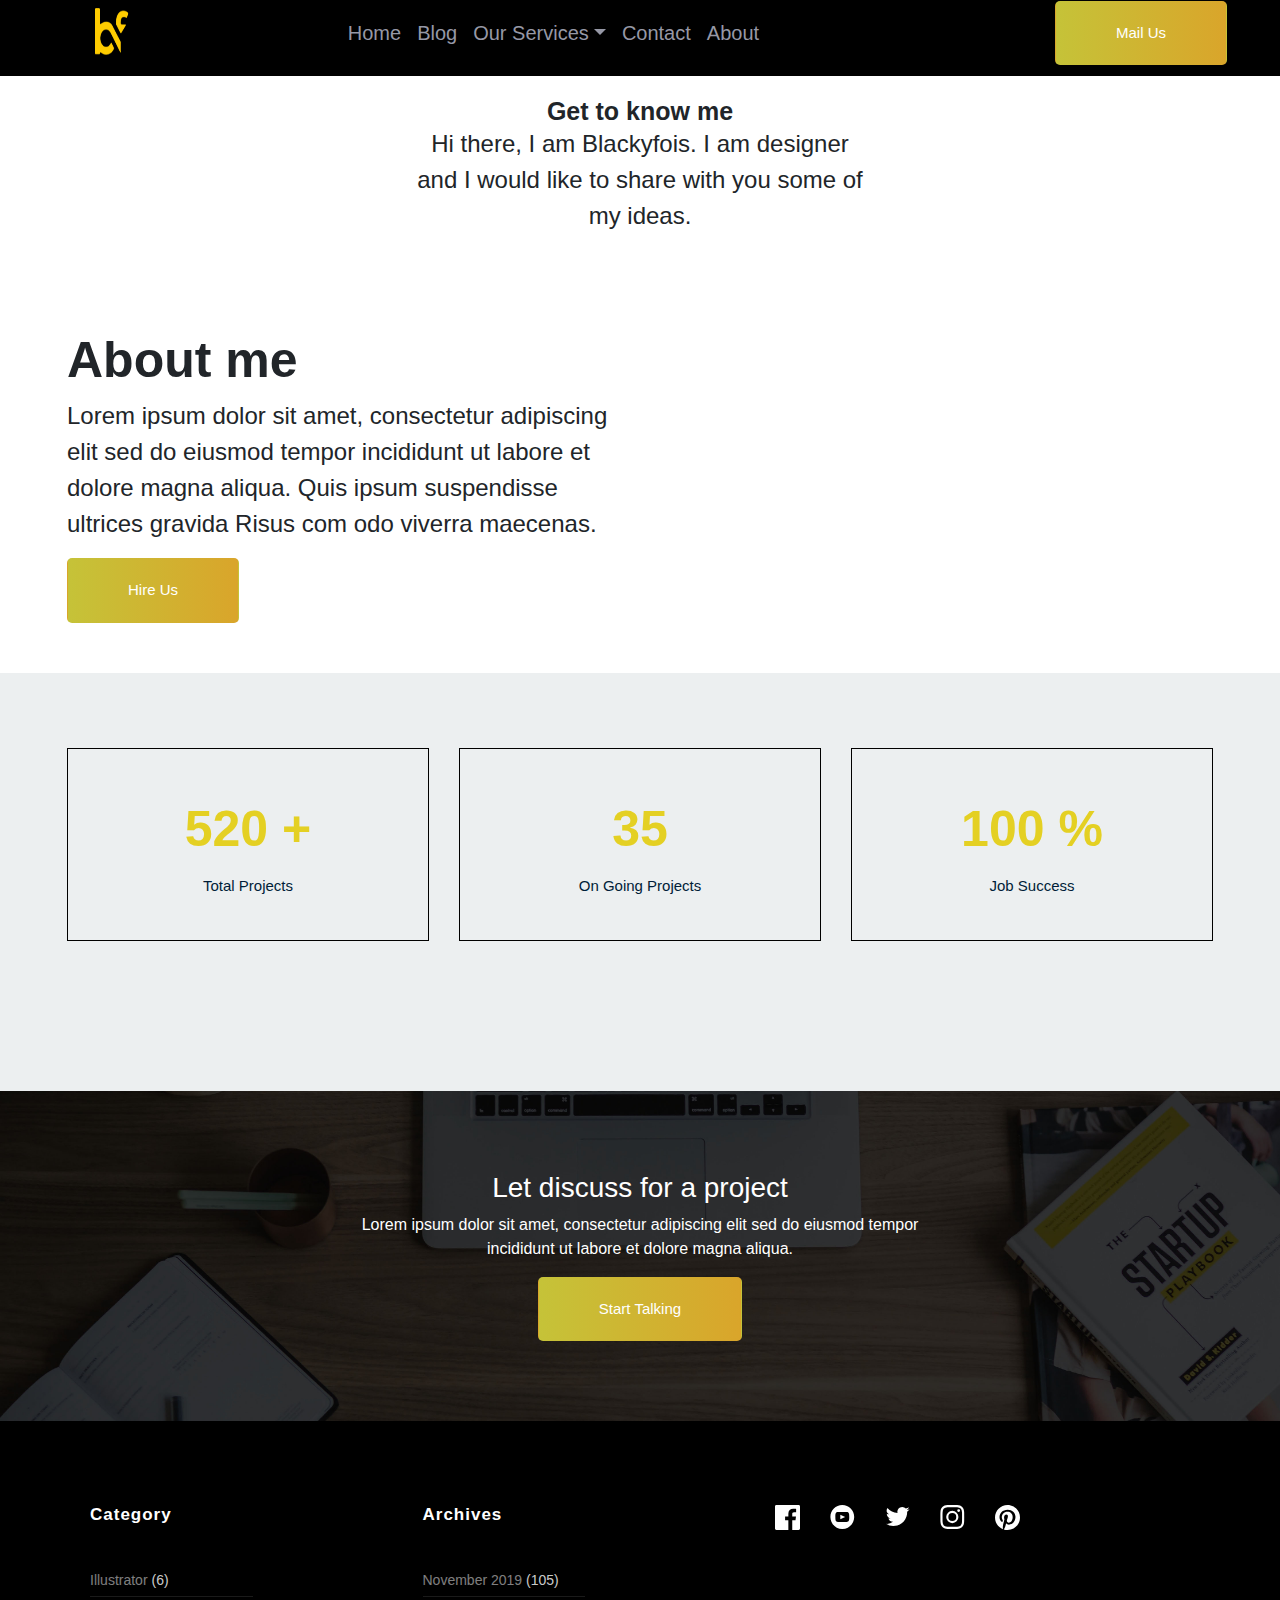
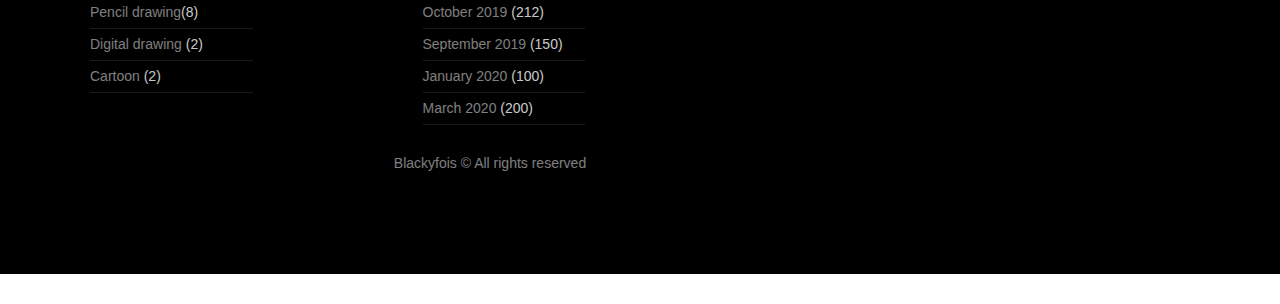
==== about.html @ 4b441aca "logos anf" ====
<!DOCTYPE html>
<html lang="en">
<head>
    <meta charset="UTF-8">
    <meta name="viewport" content="width=device-width, initial-scale=1.0">
    <meta http-equiv="X-UA-Compatible" content="ie=edge">
    
    <!-- Bootstrap CSS -->
    <link rel="stylesheet" type="text/css" href="css/bootstrap.min.css">
    <link rel="stylesheet" type="text/css" href="css/bootstrap.css">
    <link rel="stylesheet" type="text/css" href="fonts/webfont/fonts.css">
    <link rel="stylesheet" type="text/css" href="fonts/icons/fe/fe.css">
    <link rel="stylesheet" type="text/css" href="css/style.css">
    <link rel="stylesheet" type="text/css" href="css/custom.css">
    <link rel="stylesheet" type="text/css" href="css/animate.css">
    <link rel="stylesheet" type="text/css" href="css/font-awesome.min.css">
    <link rel="stylesheet" type="text/css" href="css/owl.carousel.min.css">
    <link rel="stylesheet" type="text/css" href="css/owl.theme.default.min.css">  

    <title></title>


  </head>
  <body class="">
                <header class="container-fluid header--1 bg-black">
                        <div class="row">
                       <div class="col-12 lg-12 sm-12">
                       <div class="container navbar-head">
                             <!-- <nav class="navbar navbar-expand-md navclass mrgb1 navbar-dark"> -->
                                    <nav class="navbar navbar-expand-md  navbar-dark">
                                            <a href="#" class="navbar-brand">
                                                <img src="images/blacky.png" class="logoB" height="28" alt="CoolBrand">
                                            </a> 
                                            <button type="button" class="navbar-toggler  third-button  animated-icon3" data-toggle="collapse" data-target="#navbarCollapse">
                                                    <div class="animated-icon3 "><span></span><span></span><span></span></div>
                                                </button>
                                            <div class="collapse   navbar-collapse" id="navbarCollapse">
                                                    <ul class="navbar-nav  mx-auto nav nav-list ">
                                                            <li class="nav-item active">
                                                              <a class="nav-link font-publicsansregular" href="Home.html">Home <span class="sr-only">(current)</span></a>
                                                            </li>
                                                            <li class="nav-item">
                                                              <a class="nav-link font-publicsansregular" href="blog.html">Blog</a>
                                                            </li>
                                                            <li class="nav-item">
                                                                    <a class="nav-link dropdown-toggle" data-toggle="dropdown">Our Services</a>
                                                                        <div class="dropdown-menu nav-dropdown bg-dark">
                                                                            <a class="dropdown-item on-white" href="logos.html">Logos</a>
                                                                            <a class="dropdown-item on-white" href="flyer.html">Flyer</a>
                                                                            <a class="dropdown-item on-white" href="branding.html">Branding</a>
                                                                            <a class="dropdown-item on-white" href="print.html">Print</a>
                                                                            <a class="dropdown-item on-white" href="business.html">Business Cards</a>
                                                                            <a class="dropdown-item on-white" href="certificates.html">Educational</a>
                                                                            <a class="dropdown-item on-white" href="fashion.html">Fashion</a>
                                                                        </div>
                                                                </li>
                                                            <li class="nav-item">
                                                                    <a class="nav-link font-publicsansregular" href="contact.html">Contact</a>
                                                            </li>
                                                            <li class="nav-item">
                                                                    <a class="nav-link font-publicsansregular" href="about.html">About</a>
                                                            </li>
                                                        </ul>
                                                        <div class="navbar-nav ui--a justify-content-end">
                                                                <a href="#" class="t-btn ui--a font-publicsansregular">Mail Us</a>
                                                        </div>
                                            </div>
                                        </nav>
                           <!--/.Navbar-->
              
              
              </div>
              
              
          
                  


            </div>                      
        </div>
</header>


  <!-- blacky_area  -->
  <div class=" about-blacky">
        <div class="container">
            <div class="row">
                <div class="col-xl-12">
                    <div class="about-blacky_text text-center">
                        <h3>Get to know me</h3>
                    </div>
                </div>
            </div>
        </div>
    </div> 
 

     <div class="about_area">
        <div class="container">
            <div class="row">
                <div class="col-xl-12">
                    <div class="area_wrap">
                        <div class="area_text text-center">
                            <p>Hi there, I am Blackyfois. I am designer  <br> and I would like to share with you some of <br> 
                                my ideas.</p>
                        </div>
                    </div>
                </div>
            </div>
        </div>
    </div> 


    <!-- about_me  -->
    <div class="about_me">
        
        <div class="container">
            <div class="row ">
                <div class="col-xl-6 col-md-6">
                    <div class="about_e_details ii">
                        <h3>About me</h3>
                        <p>Lorem ipsum dolor sit amet, consectetur adipiscing elit sed do eiusmod tempor incididunt ut labore et dolore magna aliqua. Quis ipsum suspendisse ultrices gravida Risus com odo viverra maecenas.</p>
                        <div class="download_cv">
                            <a class="t-btn" href="#">Hire us</a>
                        </div>
                    </div>
                </div>
                <div class="col-xl-6 col-md-6">
                    <div class="about_img">
                        <div class="my_Pic">
                                <img src="images/Quik/1.png" alt="">
                        </div>
                    </div>
                </div>
            </div>
        </div>
    </div>
    <!--/ about_me  -->
        <!--counder section-->
        <section class="counter_section">
                <div class="counter_area">
                        <div class="container">
                            <div class="row">
                                <div class="col-xl-4 col-md-4">
                                    <div class="single_counter text-center">
                                        <h3>
                                            <span class="counter" >520 </span><span>+</span>
                                        </h3>
                                        <p>Total Projects</p>
                                    </div>
                                </div>
                                <div class="col-xl-4 col-md-4">
                                    <div class="single_counter text-center">
                                        <h3>
                                            <span class="counter">35 </span>
                                        </h3>
                                        <p>On Going Projects</p>
                                    </div>
                                </div>
                                <div class="col-xl-4 col-md-4">
                                    <div class="single_counter text-center">
                                        <h3>
                                            <span class="counter" >100 </span> <span>%</span>
                                        </h3>
                                        <p>Job Success</p>
                                    </div>
                                </div>
                            </div>
                        </div>
                    </div>
                  
        </section>
    
  <!-- About Us Section Begin -->
  
  <!-- About Us Section Begin -->
  <!-- <section class="about-us-section mrgt spad">
        <div class="container">
            <div class="row">
                <div class="col-lg-6">
                    <div class="as-pic">
                        <img src="images/Quik/1.png"  class="image "alt="" width="100%;">
                    </div>
                </div>
                <div class="col-lg-6">
                    <div class="as-text ap-text ">
                        <div class="section-title">
                            <span class="font-poppinsregular">About us</span>
                        </div>
                        <p class="f-para">Lorem ipsum dolor sit amet, consectetur adipisicing elit, sed do eiusmod
                            tempor incididunt ut labore et dolore magna aliqua. </p>
                        <p class="s-para">Lorem ipsum dolor sit amet, consectetur adipisicing elit, sed do
                            eiusmod.Tempor incididunt ut labore et dolore magna aliqua. Lorem ipsum dolor sit amet,
                            consectetur adipisicing elit, sed do eiusmod tempor incididunt ut labore et dolore magna
                            aliqua. </p>
                    </div>
                </div>
            </div>
        </div> -->
    </section>
    <!-- About Us Section End -->
  
  
    <!-- About Us Section End -->
  
  

 <!-- Footer  -->
        <section class="projects">
            <div class="discuss_projects" style="background-image: url('images/bg-letd.jpg');">
                    <div class="container-fluid pdt5 pdb5 ">
                        <div class="row">
                            <div class="col-xl-12">
                                            <div class="project_text text-center">
                                                <h3 class="on-white">Let discuss for a project</h3>
                                                <p  class="on-white">Lorem ipsum dolor sit amet, consectetur adipiscing elit sed do eiusmod tempor <br> incididunt ut labore et dolore magna aliqua.</p>
                                                <a class="t-btn ui--a" href="#">Start Talking</a>
                                            </div>
                            </div>
                        </div>
                    </div>
            </div>
                <div class= " bg-yellow">
                    <div class="container-fluid">
                        <div class="row">
                            <div class=" col-lg-12 mx-auto">
                       
                            </div>
                        </div>
                    </div>
                </div>
</section>
                       <!--footer--> 
            <footer class="blacky-footer blacky-bg-dark blacky-section">
              <div class="container px-md-5">
                <div class="row mb-1">
                  <div class="col-md">
                    <div class="blacky-footer-widget mb-4 ml-md-4">
                      <h2 class="blacky-heading-2">Category</h2>
                      <ul class="list-unstyled categories">
                        <li><a href="#">Illustrator <span>(6)</span></a></li>
                        <li><a href="#">Pencil drawing<span>(8)</span></a></li>
                        <li><a href="#">Digital drawing <span>(2)</span></a></li>
                        <li><a href="#">Cartoon <span>(2)</span></a></li>
                      </ul>
                    </div>
                  </div>
                  <div class="col-md">
                     <div class="blacky-footer-widget mb-4">
                      <h2 class="blacky-heading-2">Archives</h2>
                      <ul class="list-unstyled categories">
                          <li><a href="#">November 2019 <span>(105)</span></a></li>
                          <li><a href="#">October 2019 <span>(212)</span></a></li>
                        <li><a href="#">September 2019 <span>(150)</span></a></li>
                        <li><a href="#">January 2020 <span>(100)</span></a></li>
                        <li><a href="#">March 2020 <span>(200)</span></a></li>
                      </ul>
                    </div>
                  </div>
                  <div class="col-md">

                    <div class="blacky-footer-widget ui---a d-flex mb-4">
                            <li class="ui--a"><a href="#" class="ui--a"><img src="images/social/icon-facebook.svg" alt=""></a></li>
                            <li><a href="#"><img src="images/social/icon-youtube.svg" alt=""></a></li>
                            <li><a href="#"><img src="images/social/icon-twitter.svg" alt=""></a></li>
                            <li><a href="#"><img src="images/social/icon-instagram.svg" alt=""></a></li>
                            <li><a href="#"><img src="images/social/icon-pinterest.svg" alt=""></a></li>
                    </div>
                  </div>
                </div>
                <div class="row">
                  <div class="col-md-12">
                        <p class="font-publicsanlight  text-center mx-auto">Blackyfois &copy; All rights reserved</p>
                  </div>
                </div>
              </div>
            </footer>
            </div>
        </div>
      


    <!-- Optional JavaScript -->
    <!-- jQuery first, then Popper.js, then Bootstrap JS -->
    <script src="https://code.jquery.com/jquery-3.4.1.slim.min.js" integrity="sha384-J6qa4849blE2+poT4WnyKhv5vZF5SrPo0iEjwBvKU7imGFAV0wwj1yYfoRSJoZ+n" crossorigin="anonymous"></script>
    <script src="https://cdn.jsdelivr.net/npm/popper.js@1.16.0/dist/umd/popper.min.js" integrity="sha384-Q6E9RHvbIyZFJoft+2mJbHaEWldlvI9IOYy5n3zV9zzTtmI3UksdQRVvoxMfooAo" crossorigin="anonymous"></script>
    <script src="https://stackpath.bootstrapcdn.com/bootstrap/4.4.1/js/bootstrap.min.js" integrity="sha384-wfSDF2E50Y2D1uUdj0O3uMBJnjuUD4Ih7YwaYd1iqfktj0Uod8GCExl3Og8ifwB6" crossorigin="anonymous"></script>
  

    <script type="text/javascript" lang="javascript" src="js/jquery.js"></script>
    <script type="text/javascript" lang="javascript" src="js/jquery-3.2.1.min.js"></script>
    <script type="text/javascript" lang="javascript" src="js/owl.carousel.min.js"></script>
    <script type="text/javascript" lang="javascript" src="js/popper.min.js"></script>
    <script type="text/javascript" lang="javascript" src="js/jquery.validate.min.js"></script>

   <script>
       




   </script>
    

    <script>
        

        $(document).ready(function () {
        
        $('.first-button').on('click', function () {
        
          $('.animated-icon1').toggleClass('open');
        });
        $('.second-button').on('click', function () {
        
          $('.animated-icon2').toggleClass('open');
        });
        $('.third-button').on('click', function () {
        
          $('.animated-icon3').toggleClass('open');
        });
        
        });
        </script>
        <script>
            // review-active
$('.testmonial_active ').owlCarousel({
  loop:true,
  margin:0,
items:1,
autoplay:true,
navText:['<i class="ti-angle-left"></i>','<i class="ti-angle-right"></i>'],
  nav:true,
dots:false,
autoplayHoverPause: true,
autoplaySpeed: 800,
  responsive:{
      0:{
          items:1,
          dots:false,
          nav:false,
      },
      767:{
          items:1,
          dots:false,
          nav:false,
      },
      992:{
          items:1,
          nav:false
      },
      1200:{
          items:1,
          nav:false
      },
      1500:{
          items:1
      }
  }
});

// review-active
$('.financial_active').owlCarousel({
  loop:true,
  margin:0,
items:1,
autoplay:true,
navText:['<i class="ti-angle-left"></i>','<i class="ti-angle-right"></i>'],
  nav:true,
dots:false,
autoplayHoverPause: true,
autoplaySpeed: 800,

  responsive:{
      0:{
          items:1,
          nav:false
      },
      767:{
          items:1,
          nav:false
      },
      992:{
          items:1
      },
      1200:{
          items:1
      },
      1500:{
          items:1
      }
  }
});

// review-active
$('.testmonial_active2').owlCarousel({
  loop:true,
  margin:0,
items:1,
autoplay:false,
navText:['<i class="ti-angle-left"></i>','<i class="ti-angle-right"></i>'],
  nav:false,
dots:true,
autoplayHoverPause: true,
autoplaySpeed: 800,
// dotsData: true,
center: true,
  responsive:{
      0:{
          items:1,
          nav:false
      },
      767:{
          items:1,
          nav:false
      },
      992:{
          items:1
      },
      1200:{
          items:1
      },
      1500:{
          items:1
      }
  }
});
        </script>
  </body>
</html>
---- fonts/webfont/fonts.css ----
/*! Generated by Font Squirrel (https://www.fontsquirrel.com) on January 21, 2020 */



@font-face {
    font-family: 'poppinssemibold_italic';
    src: url('poppins-semibolditalic-webfont.woff2') format('woff2'),
         url('poppins-semibolditalic-webfont.woff') format('woff');
    font-weight: normal;
    font-style: normal;

}




@font-face {
    font-family: 'poppinslight';
    src: url('poppins-light-webfont.woff2') format('woff2'),
         url('poppins-light-webfont.woff') format('woff');
    font-weight: normal;
    font-style: normal;

}




@font-face {
    font-family: 'poppinslight_italic';
    src: url('poppins-lightitalic-webfont.woff2') format('woff2'),
         url('poppins-lightitalic-webfont.woff') format('woff');
    font-weight: normal;
    font-style: normal;

}




@font-face {
    font-family: 'poppinsmedium';
    src: url('poppins-medium-webfont.woff2') format('woff2'),
         url('poppins-medium-webfont.woff') format('woff');
    font-weight: normal;
    font-style: normal;

}




@font-face {
    font-family: 'poppinsmedium_italic';
    src: url('poppins-mediumitalic-webfont.woff2') format('woff2'),
         url('poppins-mediumitalic-webfont.woff') format('woff');
    font-weight: normal;
    font-style: normal;

}




@font-face {
    font-family: 'poppinsregular';
    src: url('poppins-regular-webfont.woff2') format('woff2'),
         url('poppins-regular-webfont.woff') format('woff');
    font-weight: normal;
    font-style: normal;

}




@font-face {
    font-family: 'poppinssemibold';
    src: url('poppins-semibold-webfont.woff2') format('woff2'),
         url('poppins-semibold-webfont.woff') format('woff');
    font-weight: normal;
    font-style: normal;

}

.font-poppinsitalic{
    font-family: 'poppinsitalic' !important;
}
.font-poppinslight-italic{

    font-family: 'poppinslight' !important;
}

.font-poppinsmedium{
    font-family: 'poppinsmedium' !important;
}

.font-poppinsmedium-italic{

    font-family: 'poppinsmedium_italic' !important
}
.font-poppinsregular{
    font-family:'poppinsregular' !important
}
.font-poppinssemibold{
    font-family: 'poppinssemibold' !important
}
---- css/style.css ----
.body{
    padding: 0;
    margin: 0;
    font-size: 16px;

}

.ui-full-bg{
    width: 100%!important;
     min-height: 100% !important;
     background-size: cover !important;
     background-repeat: no-repeat;
     background-position: 50% 50%;


     /**Add animation preset **/
     -webkit-transition: all 0.5s ease;
     -webkit-transition: all 0.5s ease;
     transition: all 0.5s ease;
}
 
/** fonts **/
.fs--1{
    font-size: 1px !important;
}
.fs--2{
    font-size: 2px !important;
}
.fs-3{
    font-size: 3px !important;
}
.fs--4{
    font-size: 4px !important;
}
.fs--5{
    font-size: 5px !important;
}
.fs--6{
    font-size: 6px !important;
}
.fs--7{
    font-size: 7px !important;
}
.fs--8{
    font-size: 8px !important;
}
.fs--9{
    font-size: 9px !important;
}
.fs--10{
    font-size: 10px !important;
}

.fs--11{
    font-size: 11px !important;
}
.fs--12{
    font-size: 12px !important;
}
.fs--13{
    font-size: 13px !important;
}
.fs--14{
    font-size: 14px !important;
}
.fs--15{
    font-size: 15px !important;
}
.fs--16{
    font-size: 16px !important;
}
.fs--17{
    font-size: 17px !important;
}
.fs--18{
    font-size: 18px !important;
}
.fs--19{
    font-size: 19px !important;
}
.fs--20{
    font-size: 20px !important;
}
.fs--21{
    font-size: 21px !important;
}
.fs--22{
    font-size: 22px !important;
}
.fs--23{
    font-size: 23px !important;
}
.fs--24{
    font-size: 24px !important;
}
.fs--25{
    font-size: 25px !important;
}
.fs--26{
    font-size: 26px !important;
}
.fs--27{
    font-size: 27px !important;
}
.fs--28{
    font-size: 28px !important;
}
.fs--29{
    font-size: 29px !important;
}
.fs--30{
    font-size: 30px !important;
}
.fs--31{
    font-size: 31px !important;
}
.fs--32{
    font-size: 32px !important;
}
.fs--33{
    font-size: 33px !important;
}
.fs--34{
    font-size: 34px !important;
}
.fs--35{
    font-size: 35px !important;
}
.fs--36{
    font-size: 36px !important;
}
.fs--37{
    font-size: 37px !important;
}
.fs--38{
    font-size: 38px !important;
}
.fs--39{
    font-size: 39px !important;
}
.fs--40{
    font-size: 40px !important;
}
.fs--41{
    font-size: 41px !important;
}
.fs--42{
    font-size: 42px !important;
}
.fs--43{
    font-size: 43px !important;
}
.fs--44{
    font-size: 44px !important;
}
.fs--45{
    font-size: 45px !important;
}
.fs--46{
    font-size: 46px !important;
}
.fs--47{
    font-size: 47px !important;
}
.fs--48{
    font-size: 48px !important;
}
.fs--49{
    font-size: 49px !important;
}
.fs--50{
    font-size: 50px !important;
}
.fs--51{
    font-size: 51px !important;
}
.fs--52{
    font-size: 52px !important;
}
.fs--53{
    font-size: 53px !important;
}
.fs--54{
    font-size: 54px !important;
}

.fs--55{
    font-size: 55px !important;
}
.fs--56{
    font-size: 56px !important;
}
.fs--57{
    font-size: 57px !important;
}
.fs--58{
    font-size: 58px !important;
}
.fs--59{
    font-size: 59px !important;
}
.fs--60{
    font-size: 60px !important;
}
.fs--61{
    font-size: 61px !important;
}
.fs--62{
    font-size: 62px !important;
}
.fs--63{
    font-size: 63px !important;
}
.fs--64{
    font-size: 64px !important;
}
.fs--65{
    font-size: 65px !important;
}
.fs--66{
    font-size: 66px !important;
}
.fs--67{
    font-size: 67px !important;
}
.fs--68{
    font-size: 68px !important;
}
.fs--69{
    font-size:69px !important;
}
.fs--70{
    font-size: 70px !important;
}
.fs--71{
    font-size: 71px !important;
}
/** margin**/
.mrgt0{
    margin-top: 0em !important;
}
.mrgt1{
    margin-top: 1em !important;
}
.mrgt2{
    margin-top: 2em !important;
}
.mrgt3{
    margin-top: 3em !important;
}
.mrgt4{
    margin-top: 4em !important;
}
.mrgt5{
    margin-top: 5em !important;
}
.mrgt6{
    margin-top: 6em !important;
}
.mrgt7{
    margin-top: 7em !important;
}
.mrgt8{
    margin-top: 8em !important;
}
.mrgt9{
    margin-top: 9em !important;
}
.mrgt10{
    margin-top: 10em !important;
}


.mrgb0{
    margin-bottom: 0em !important;
}
.mrgb1{
    margin-bottom: 1em !important;
}
.mrgb2{
    margin-bottom: 2em !important;
}
.mrgb3{
    margin-bottom: 3em !important;
}
.mrgb4{
    margin-bottom: 4em !important;
}
.mrgb5{
    margin-bottom: 5em !important;
}
.mrgb6{
    margin-bottom: 6em !important;
}
.mrgb7{
    margin-bottom: 7em !important;
}
.mrgb8{
    margin-bottom: 8em !important;
}
.mrgb9{
    margin-bottom: 9em !important;
}
.mrgb10{
    margin-bottom: 10em !important;
}

.mrgl1{
    margin-left: 0.2em !important;
}
.mrgl2{
    margin-left: 0.5em !important;
}
.mrgl3{
    margin-left: 0.7em !important;
}
.mrgl4{
    margin-left: 1em !important;
}
.mrgl5{
    margin-left: 1.5em !important;
}
.mrgl6{
    margin-left: 2em !important;
}
.mrgl7{
    margin-left:2.5em !important ;
}
.mrgl8{
    margin-left: 3em !important;
}
.mrgl9{
    margin-left: 3.5em !important;
}
.mrgl10{
    margin-left: 4em !important;
}
.mrgl11{
    margin-left: 4.5em !important;
}
.mrgl12{
    margin-left: 5em !important;
}
.mrgl13{
    margin-left: 5.5em !important;
}
.mrgl14{
    margin-left: 6em !important;
}
.mrgl15{
    margin-left: 6.5em !important;
}
.mrgl16{
    margin-left: 7em !important;
}
.mrgl17{
    margin-left: 7.5em !important;
}
.mrgl18{
    margin-left: 8em !important;
}
.mrgl19{
    margin-left: 8.5em !important;
}
.mrgl20{
    margin-left: 9em !important
}

.mrgr1{
    margin-right: 0.2em !important;
}
.mrgr2{
    margin-right: 0.5em !important;
}
.mrgr3{
    margin-right: 0.7em !important;
}
.mrgr4{
    margin-right: 1em !important;
}
.mrgr5{
    margin-right: 1.5em !important;
}
.mrgr6{
    margin-right: 2em !important;
}
.mrgr7{
    margin-right:2.5em !important ;
}
.mrgr8{
    margin-right: 3em !important;
}
.mrgr9{
    margin-right: 3.5em !important;
}
.mrgr10{
    margin-right: 4em !important;
}
.mrgr11{
    margin-right: 4.5em !important;
}
.mrgr12{
    margin-right: 5em !important;
}
.mrgr13{
    margin-right: 5.5em !important;
}
.mrgr14{
    margin-right: 6em !important;
}
.mrgr15{
    margin-right: 6.5em !important;
}
.mrgr16{
    margin-right: 7em !important;
}
.mrgr17{
    margin-right: 7.5em !important;
}
.mrgr18{
    margin-right: 8em !important;
}
.mrgr19{
    margin-right: 8.5em !important;
}
.mrgr20{
    margin-right: 9em !important
}


/* padding */
.pdt0{
    padding-top: 0em !important;
}
.pdt1{
    padding-top: 1em!important;
}
.pdt2{
    padding-top: 2em !important;
}
.pdt3{
    padding-top: 3em!important;
}
.pdt4{
    padding-top: 4em !important;
}
.pdt5{
    padding-top: 5em !important;
}
.pdt6{
    padding-top: 6em !important;
}
.pdt7{
    padding-top: 7em !important;
}
.pdt8{
    padding-top: 8em!important;
}
.pdt9{
    padding-top: 9em!important;
}
.pdt10{
    padding-top: 10em !important;
}


.pdl0{
    padding-left: 0em !important;
}
.pdl1{
    padding-left: 1em !important;
}
.pdl2{
    padding-left: 2em !important;
}
.pdl3{
    padding-left: 3em!important;
}
.pdl4{
    padding-left: 4em !important;
}
.pdl5{
    padding-left: 5em !important;
}
.pdl6{
    padding-left: 6em !important;
}
.pdl7{
    padding-left: 7em !important;
}
.pdl8{
    padding-left: 8em !important;
}
.pdl9{
    padding-left: 9em!important;
}
.pdl10{
    padding-left: 10em !important;
}

.pdb0{
    padding-bottom: 0em !important;
}
.pdb1{
    padding-bottom: 1em !important;
}
.pdb2{
    padding-bottom: 2em !important;
}
.pdb3{
    padding-bottom: 3em!important;
}
.pdb4{
    padding-bottom: 4em !important;
}
.pdb5{
    padding-bottom: 5em !important;
}
.pdb6{
    padding-bottom: 6em !important;
}
.pdb7{
    padding-bottom: 7em !important;
}
.pdb8{
    padding-bottom: 8em !important;
}
.pdb9{
    padding-bottom: 9em!important;
}
.pdb10{
    padding-bottom: 10em !important;
}


.pdr0{
    padding-right: 0em !important;
}
.pdr1{
    padding-right: 1em !important;
}
.pdr2{
    padding-right: 2em !important;
}
.pdr3{
    padding-right: 3em!important;
}
.pdr4{
    padding-right: 4em !important;
}
.pdr5{
    padding-right: 5em !important;
}
.pdr6{
    padding-right: 6em !important;
}
.pdr7{
    padding-right: 7em !important;
}
.pdr8{
    padding-right: 8em !important;
}
.pdr9{
    padding-right: 9em!important;
}
.pdr10{
    padding-right: 10em !important;
}


.pd{
    padding-bottom: 0em !important;
}
.pd{
    padding-bottom: 1em !important;
}
.pd{
    padding-bottom: 2em !important;
}
.pd{
    padding-bottom: 3em!important;
}
.pd{
    padding-bottom: 4em !important;
}
.pd{
    padding-bottom: 5em !important;
}
.pd{
    padding-bottom: 6em !important;
}
.pd{
    padding-bottom: 7em !important;
}
.pd{
    padding-bottom: 8em !important;
}
.pd{
    padding-bottom: 9em!important;
}
.pd{
    padding-bottom: 10em !important;
}

/**color */
.on-white, .white a{
    color: #ffffff;
}
.on-alspat{
    color:#142850;
}
.on-bluedark{
   color: #0b249b;
}

.on-black, .on-black a{
    color: #000;
}
.on-black{
    color: #000;
}
.bg-alspat{
    background-color: #142850;
}
.bg-cyan{
    background-color: #00a8cc;
}
.bg-onwhite{
    background-color:#ffffff !important;
}
.bg-red{
    background-color: red !important;
}
.bg-black{
   background-color: #000;
}
.bg-bluedark{
    background-color: #0b249b;
}
.ui-text-center{
    text-align: center !important;
}
.ui-text-left{
    text-align: left;
}
.ui-text-right{
    text-align: right;
}

/**wrappers**/
.ui-wrapper{
    width: 100%;
    padding: 3em 0;
}

.ui-wrapper-large{
    width: 100%;
    padding: 5em 0;
}
.ui-wrapper-xlarge{
    width: 100%;
    padding: 7em 0;
}
.ui-wrapper-xxlarge{
    width: 100%;
    padding: 9em 0;
}
.ui-wrapper-small{
    width: 100%;
    padding: 2em 0;
}
.ui-wrapper-mini{
    width: 100%;
    padding: 1.3em 0;
}
.ui-wrapper-xmini{
    width: 100%;
    padding: 0.5em 0;
}
.ui-wrapper-xxmini{
    width: 100%;
    padding: 0.35em 0;
}

.ui-height-full{
    height: 100vh !important;
}
/* bottom*/
.btn{
    padding: 0.6rem 2rem;
    border-radius: 100px;
    box-shadow: none !important;
}
.btn-sm{
    padding: 0.2rem 0.5rem;
    border-radius: 100px;
    box-shadow: none !important;
}
.btn-bluedark{
background-color: #0b249b !important;
}
.ui-rounded{
border-radius: 50px !important;
}

.ui-rounded-small{
    border-radius: 10px !important;
}

.ui-rounded-mini{
    border-radius: 5px !important;
}
.ui-round{
    border-radius: 35px !important;
    }

.ui-dflex{
    display: flex !important;
}

.ui-align-items-center{
align-items: center !important;
}
/* random rules*/
.ui-upcase{
    text-transform: uppercase !important;
}

.ui-lowercase{
    text-transform: lowercase !important;
}

.ui-capitalize{
    text-transform: capitalize !important;
}
 /* this rule works with bootstrap*/

.ui-container-fluid{
    width: 96%;
    padding-right:0 !important;
    margin: 0 auto; 
}

/* navigation */
.ui-nav{
    list-style: none !important;
    text-decoration: none !important;
}
.ui-nav-list{
    list-style: none !important;
    
}
.ui---a{
    text-decoration: none !important;
    list-style: none !important;
}

/* float */
.ui-float-right{
    float: right !important;
}
.ui-float-left{
    float: left !important;
}
.justify-content-center{
justify-content: center !important;
}
.justify-items-center{
    justify-items: center !important;
}

.bold:hover{
    color: #cccccc;
    font-weight: bolder !important;
}
.hover{
 color: #ffffff !important;
}
.alt:hover{
    transform: scale(1.2);
    box-shadow: 5px 5px 15px #000 !important;
}
.bolder:hover{
    color: #000 !important;
    font-weight: bolder !important;
    transform: scale(1.2)!important;
    box-shadow: 5px 5px 15px #000 !important;   
}
.trans{
    transition: all 4s ease-in-out !important;
}

.copyright{
    margin-left: 90px !important;
}



/*contact comment section*/

.comment-form input,
.contact-form input {
	height: 50px;
	width: 100%!important;
	border: none;
	font-size: 16px;
	color: #b3b3b3;
	padding-left: 20px;
	background: #393939;
	-webkit-transition: all 0.3s;
	-o-transition: all 0.3s;
	transition: all 0.3s;
  margin-bottom: 30px;
  outline: none !important;
  box-shadow: none !important;
  align-items: center !important;
}

.comment-form textarea,
.contact-form textarea {
	width:100% !important;
	border: none;
	font-size: 16px;
	color: #b3b3b3;
	padding-left: 20px;
	background: #393939;
	height: 110px;
	padding-top: 12px;
	resize: none;
	-webkit-transition: all 0.3s;
	-o-transition: all 0.3s;
	transition: all 0.3s;
	margin-bottom: 45px;
}

.contact-text h4 {
	color: #ffffff;
    font-weight: 700;
    font-size: 16px !important;
    margin-bottom: 15px !important;
    margin-top: 40px !important;
}

.contact-text .ct-item .ci-icon {
	width: 74px;
	height: 74px;
	text-align: center;
	line-height: 90px;
	border-radius: 50%;
	background: #393939;
	float: left;
	margin-right: 26px;
}

.contact-text .ct-item .ci-text ul li {
	list-style: none;
	font-size: 15px !important;
    color: #030303;
    margin-left: -36px !important;
}


.contact-option h4 {
	color: #ffffff;
    font-weight: 300 !important;
    margin-top: 30px !important;
    font-size: 10px !important;
  margin-bottom: 25px !important;
  margin-top: 100px !important;
}
.contact-option {
    padding-top: 30px;

}



@media screen and (max-width: 575px){
     .sticky-top{
         position: fixed;
     }
    .navbar-grey{
        background-color: #f4f4f4;
      }
      .nav-link{
      color: 	hsl(233, 8%, 62%) !important;
      font-size: 20px !important;
      }
      .nav-list a:hover {
        color: #ccc !important;
        border-bottom: #ccc solid 1px;
        font-weight: bold;
        cursor: pointer;
      }
      .navbar-nav a{
        text-decoration:none !important;
        margin-left: 0px !important;
      }
      .navbar-brand img{
        width: 50% !important;
        height: 60px !important;
        margin-left: -40px !important;
      }
      .nav-list{
        margin-left: 0px !important;
        justify-content: center !important;
          text-align: center;
      }
      .nav-list a{
          
          font-size: 20px !important;
          margin-top: 8px !important;
          font-weight: bold;

      }
      .nav-dropdown{
        margin-left: 0px !important;
        padding:  10px 40px;
        -webkit-transition: 0.3s;
        -moz-transition: 0.3s;
        -o-transition: 0.3s;
        transition: 0.3s ease-out;
        margin-top: 0px !important;
        background:transparent !important;
      }
    
   
   /*Header*/
   .blacky-intro{
       margin-top: 0 !important;
   }
   .blacky-intro h1{
       font-size: 25px !important;
        align-items: center !important;
   }
   .blacky-intro p{
    font-size:15px !important;
}
    .blacky-intro span{
        font-size:14px !important;
        margin-top: 100px !important;
    }
   /*Section-1*/
   .blacky-first h1{
       font-size: 28px !important;
   }
   .blacky-first p{
       font-size: 15px !important;
   }
    
   
   /*Service_area*/
   .section_title-header h3{
    font-size: 20px !important;
   }
   .single_service-body h3{
    font-size: 25px !important;
    margin-top: 10px !important;
    font-weight: bold;
    }
     .single_service-body p{
        font-size: 17px !important;
     }

       /*our works*/
  .section_title_works h3{
    font-size: 25px !important;
  }

   .new{
       width: 370px !important;
       align-items:center !important;
   }
   .copyright{
       margin: auto !important;
       align-items:center !important;
   }
 

.three{
    background:  #d9d9d9!important;
 }
 .bread{
     font-size: 23px !important
 }
   .img
   {
      background-size: center;
      background-repeat: no-repeat;
      background-position: center;
     margin-left:20px !important; 
    margin-top: 10px !important;
    border-radius: 5px !important;
}

/*footer*/
.blacky-footer .blacky-footer-widget h2 {
    color: #fff;
    margin-bottom: 40px;
    font-size: 14px !important;
    font-weight: 700;
    letter-spacing: 1px; }
   
    .blacky-section{
        margin-bottom:-50px !important;
        padding-bottom:-90px !important;
        margin-top:-50px !important;
        padding-top:-90px !important;
    }
    .blacky-heading-2{
        margin-bottom:-0px !important;
        padding-bottom:-10px !important;   
    }
    .ui---a li a img{
        width: 20px;
        padding-right: 10px !important;
        margin-top: 50 !important;
        justify-content: center !important;
        margin-left: 25px !important;
        margin-bottom: 15px !important;
      }
      .ui---a li a img:hover{
        color: #ccc;
      }
    
/*folio area*/ 
.blacky-entry {
    height: 280px;
    display: block;
    z-index: 0;
    margin-left:10px !important;
    margin-right:10px !important;
    margin-left:10px !important;
    border-radius: 5px !important;
 }
     .blacky-entry .overlay {
      position: absolute;
      top: 0;
      left: 0;
      right: 0;
      bottom: 0;
      z-index: -1;
      background: #000000;
      opacity: 0;
      -moz-transition: all 0.3s ease!important ;
      -o-transition: all 0.3s ease !important;
      -webkit-transition: all 0.3s ease!important;
      -ms-transition: all 0.3s ease !important;
      transition: all 0.3s ease !important;
      border-radius: 5px !important;
     }

     /*Discuss projects*/
     .discuss_projects{
        align-items:  center !important;
        width: 100% !important;
    }
   .discuss_projects h3{
       font-size: 20px !important;
   }
 
   .discuss_projects p{
       font-size: 15px !important;
   }
   /*about*/

.about-blacky{
    margin-top: 50px !important;
    margin-bottom: -500px !important;
  }
  .about-blacky_text h3{
    font-size: 15px !important;
    font-weight: bold !important;
    margin-bottom: 0px !important;
  }
  .area_text p{
    font-size: 30px !important;
    margin-top: -100px !important;
  }
  .about_me{
    margin-top: -2600px !important;
    margin-bottom: 20px !important;
  }
  .my_Pic img{
    width:100% !important;
  }
  .about_area{
    margin-top: 0px !important;
    margin-bottom: -150px !important;
  }
  .about_e_details h3{
    margin-top: 0px !important;
    font-size:45px !important;
    font-weight: bold;
  }
  .about_e_details p{
    margin-top: 5px !important;
    font-size:20px !important;
  }

  
/* ----------------
Contact page
 -------------------*/

 .map {
	height:90%;
  background: #ddd;
  margin-top: 80px;
}

.map iframe {

	width: 100%;
	height: 100%;
	left: 0;
  top: 0;
  margin-top: 30px;
}

.contact-warp {
    padding: 100px 15px !important;
    margin-left: 0px !important;

}

.contact-warp p {
	padding-top: 40px;
  margin-bottom: 50px;
  margin-top: -20px !important;
  font-size: 18px !important;
}

.contact-warp ul {
	margin-bottom: 90px;
	list-style: none;
}

.contact-warp ul li {
	font-size: 14px;
	color: #0a183d;
	font-size: 14px;
	margin-bottom: 15px;
	font-weight: 500;
}

.contact-from input,
.contact-from textarea {
	width: 100%;
	height: 57px;
	padding: 0 100px;
	border: none;
	border-radius: 20px;
	font-size: 14px;
	font-weight: 500;
	margin-bottom: 14px;
	color: #626469;
	background: #f5f6fa;
	box-shadow: none;
	outline: none;
}

.contact-from textarea {
	resize: none;
	padding: 24px 38px 10px;
	height: 177px;
	margin-bottom: 57px;
}
.blacky-contact  h2{
    font-size:  25px !important;
  font-weight: bold !important;
  margin-bottom: -20px !important;
}

 
}

@media screen and (width: 411px){
    .ui---a li a img{
        width: 40px;
        padding-right: 0px !important;
        margin-top: 80px !important;
        justify-content: center !important;
        margin-left: 33px !important;
        margin-bottom: 15px !important;
      }
      .ui---a li a img:hover{
        color: #ccc;
      }
      .about_me{
        margin-top: 19000px !important;
        margin-bottom: 0px !important;
      }
}

@media screen and (width: 414px){
    .ui---a li a img{
        width: 40px;
        padding-right: 0px !important;
        margin-top: 80px !important;
        justify-content: center !important;
        margin-left: 34px !important;
        margin-bottom: 15px !important;
      }
      .ui---a li a img:hover{
        color: #ccc;
      }
      
}
@media screen and (width: 375px){
    .ui---a li a img{
        width: 40px;
        padding-right: 0px !important;
        margin-top: 80px !important;
        justify-content: center !important;
        margin-left: 27px !important;
        margin-bottom: -30px !important;
      }
      .ui---a li a img:hover{
        color: #ccc;
      }
      
}
@media screen and (width: 320px){
    .ui---a li a img{
        width: 30px;
        padding-right: 0px !important;
        margin-top: 80px !important;
        justify-content: center !important;
        margin-left: 18px !important;
        margin-bottom: 15px !important;
      }
      .ui---a li a img:hover{
        color: #ccc;
      }
      
}
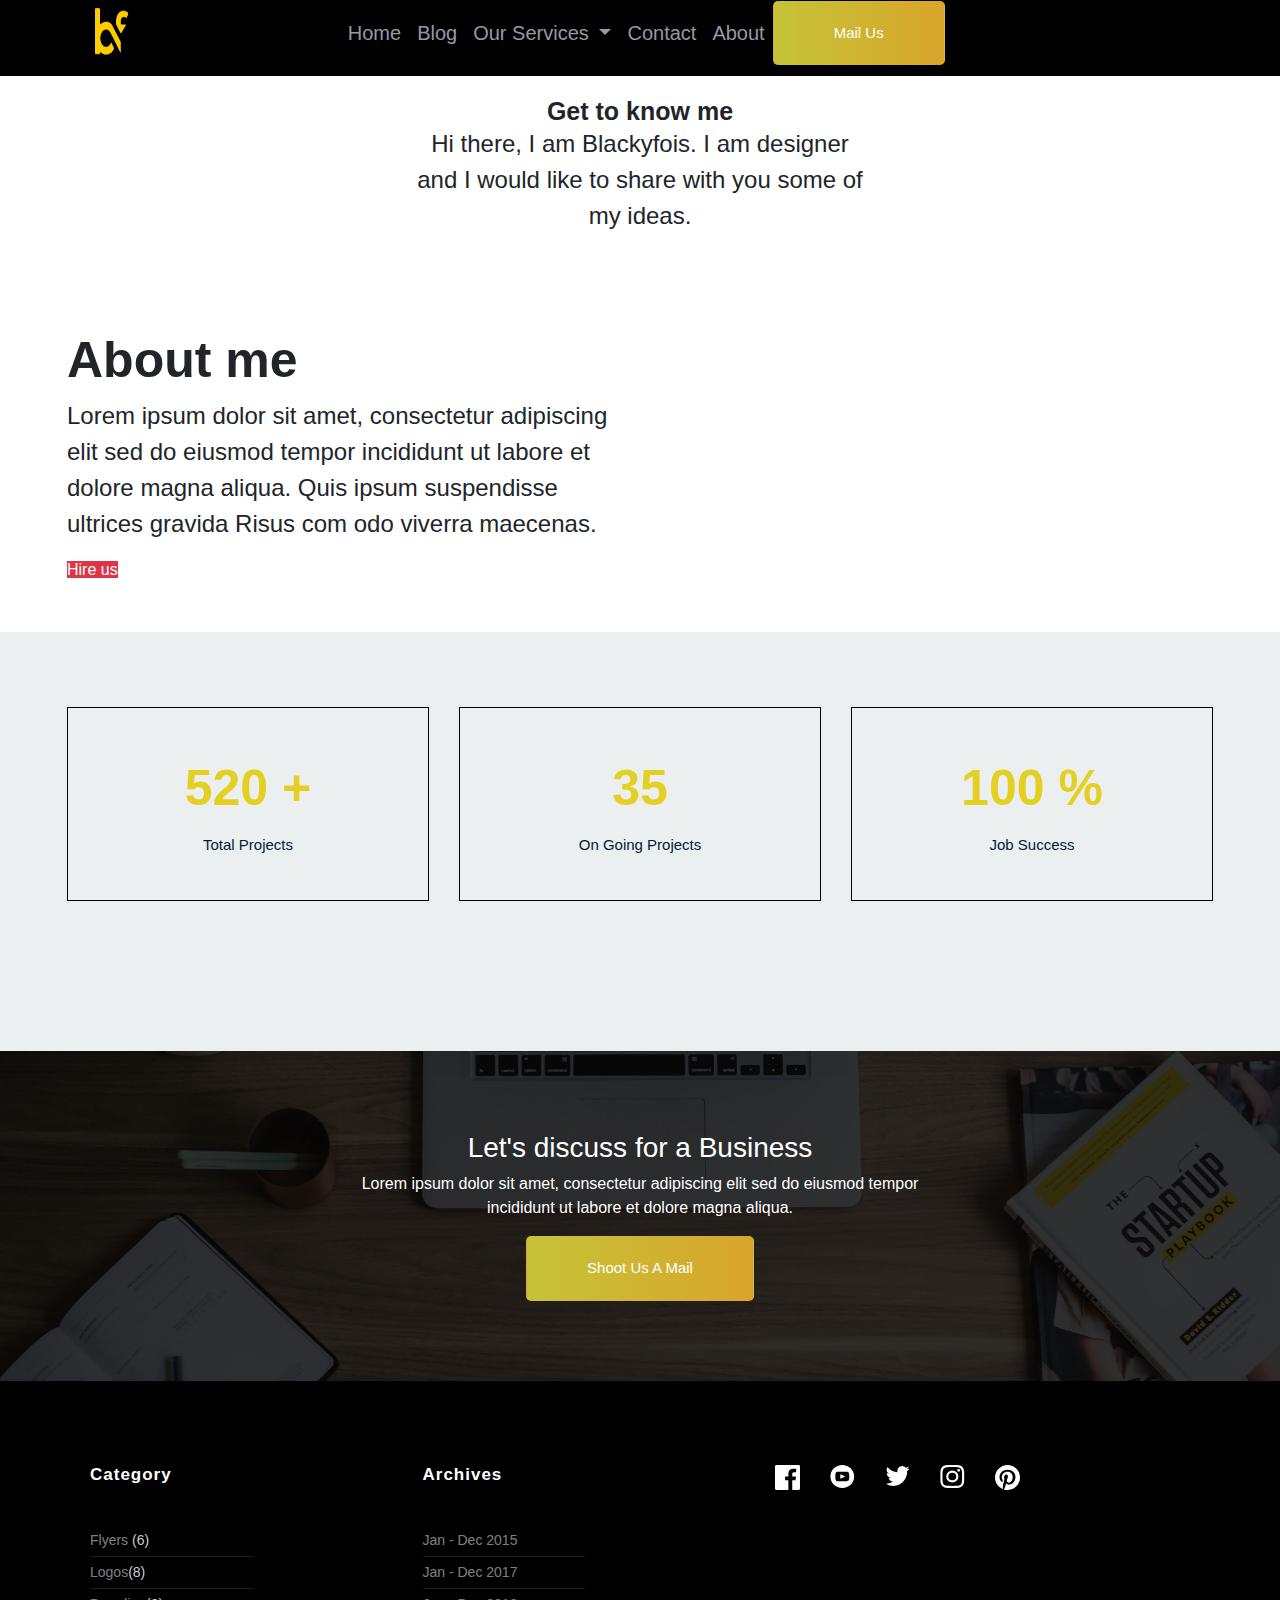
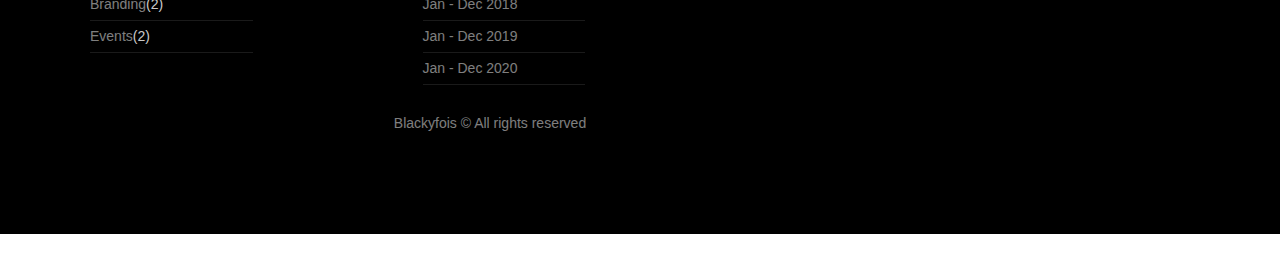
==== commit a366dfba: "made changes" ====
--- a/about.html
+++ b/about.html
@@ -27,45 +27,45 @@
                        <div class="col-12 lg-12 sm-12">
                        <div class="container navbar-head">
                              <!-- <nav class="navbar navbar-expand-md navclass mrgb1 navbar-dark"> -->
-                                    <nav class="navbar navbar-expand-md  navbar-dark">
-                                            <a href="#" class="navbar-brand">
-                                                <img src="images/blacky.png" class="logoB" height="28" alt="CoolBrand">
-                                            </a> 
-                                            <button type="button" class="navbar-toggler  third-button  animated-icon3" data-toggle="collapse" data-target="#navbarCollapse">
-                                                    <div class="animated-icon3 "><span></span><span></span><span></span></div>
-                                                </button>
-                                            <div class="collapse   navbar-collapse" id="navbarCollapse">
-                                                    <ul class="navbar-nav  mx-auto nav nav-list ">
-                                                            <li class="nav-item active">
-                                                              <a class="nav-link font-publicsansregular" href="Home.html">Home <span class="sr-only">(current)</span></a>
-                                                            </li>
-                                                            <li class="nav-item">
-                                                              <a class="nav-link font-publicsansregular" href="blog.html">Blog</a>
-                                                            </li>
-                                                            <li class="nav-item">
-                                                                    <a class="nav-link dropdown-toggle" data-toggle="dropdown">Our Services</a>
-                                                                        <div class="dropdown-menu nav-dropdown bg-dark">
-                                                                            <a class="dropdown-item on-white" href="logos.html">Logos</a>
-                                                                            <a class="dropdown-item on-white" href="flyer.html">Flyer</a>
-                                                                            <a class="dropdown-item on-white" href="branding.html">Branding</a>
-                                                                            <a class="dropdown-item on-white" href="print.html">Print</a>
-                                                                            <a class="dropdown-item on-white" href="business.html">Business Cards</a>
-                                                                            <a class="dropdown-item on-white" href="certificates.html">Educational</a>
-                                                                            <a class="dropdown-item on-white" href="fashion.html">Fashion</a>
-                                                                        </div>
-                                                                </li>
-                                                            <li class="nav-item">
-                                                                    <a class="nav-link font-publicsansregular" href="contact.html">Contact</a>
-                                                            </li>
-                                                            <li class="nav-item">
-                                                                    <a class="nav-link font-publicsansregular" href="about.html">About</a>
-                                                            </li>
-                                                        </ul>
-                                                        <div class="navbar-nav ui--a justify-content-end">
-                                                                <a href="#" class="t-btn ui--a font-publicsansregular">Mail Us</a>
-                                                        </div>
-                                            </div>
-                                        </nav>
+                                <nav class="navbar navbar-expand-md  navbar-dark">
+                                    <a href="#" class="navbar-brand">
+                                        <img src="images/blacky.png" class="logoB" height="28" alt="CoolBrand">
+                                    </a> 
+                                    <button type="button" class="navbar-toggler  third-button  animated-icon3" data-toggle="collapse" data-target="#navbarCollapse">
+                                            <div class="animated-icon3 "><span></span><span></span><span></span></div>
+                                        </button>
+                                    <div class="collapse  navbar-collapse" id="navbarCollapse">
+                                            <ul class="navbar-nav  nav-list ">
+                                                    <li class="nav-item active">
+                                                      <a class="nav-link font-publicsansregular" href="Home.html">Home <span class="sr-only">(current)</span></a>
+                                                    </li>
+                                                    <li class="nav-item">
+                                                      <a class="nav-link font-publicsansregular" href="blog.html">Blog</a>
+                                                    </li>
+                                                    <li class="nav-item dropdown">
+                                                            <a class="nav-link dropdown-toggle" href="#" id="navbarDropdownMenuLink" role="button" data-toggle="dropdown" aria-haspopup="true" aria-expanded="false">
+                                                              Our Services
+                                                            </a>
+                                                            <div class="dropdown-menu" aria-labelledby="navbarDropdownMenuLink">
+                                                                <a class="dropdown-item" href="logos.html">Logos</a>
+                                                                <a class="dropdown-item" href="flyer.html">Flyers</a>
+                                                                <a class="dropdown-item" href="branding.html">Branding</a>
+                                                                <a class="dropdown-item" href="fashion.html">Fashion</a>
+                                                                <a class="dropdown-item" href="#">Events</a>
+                                                            </div>
+                                                          </li>
+                                                    <li class="nav-item">
+                                                            <a class="nav-link font-publicsansregular" href="contact.html">Contact</a>
+                                                    </li>
+                                                    <li class="nav-item">
+                                                            <a class="nav-link font-publicsansregular" href="about.html">About</a>
+                                                    </li>
+                                                </ul>
+                                                <div class="navbar-nav ui--a justify-content-end">
+                                                        <a href="#" class="t-btn ui--a font-publicsansregular">Mail Us</a>
+                                                </div>
+                                    </div>
+                                </nav>
                            <!--/.Navbar-->
               
               
@@ -121,7 +121,7 @@
                         <h3>About me</h3>
                         <p>Lorem ipsum dolor sit amet, consectetur adipiscing elit sed do eiusmod tempor incididunt ut labore et dolore magna aliqua. Quis ipsum suspendisse ultrices gravida Risus com odo viverra maecenas.</p>
                         <div class="download_cv">
-                            <a class="t-btn" href="#">Hire us</a>
+                            <a class="btn-danger" href="#">Hire us</a>
                         </div>
                     </div>
                 </div>
@@ -212,9 +212,9 @@
                         <div class="row">
                             <div class="col-xl-12">
                                             <div class="project_text text-center">
-                                                <h3 class="on-white">Let discuss for a project</h3>
+                                                <h3 class="on-white">Let's discuss for a Business</h3>
                                                 <p  class="on-white">Lorem ipsum dolor sit amet, consectetur adipiscing elit sed do eiusmod tempor <br> incididunt ut labore et dolore magna aliqua.</p>
-                                                <a class="t-btn ui--a" href="#">Start Talking</a>
+                                                <a class="t-btn ui--a" href="#">Shoot us a Mail</a>
                                             </div>
                             </div>
                         </div>
@@ -230,53 +230,54 @@
                     </div>
                 </div>
 </section>
-                       <!--footer--> 
-            <footer class="blacky-footer blacky-bg-dark blacky-section">
-              <div class="container px-md-5">
-                <div class="row mb-1">
-                  <div class="col-md">
-                    <div class="blacky-footer-widget mb-4 ml-md-4">
-                      <h2 class="blacky-heading-2">Category</h2>
-                      <ul class="list-unstyled categories">
-                        <li><a href="#">Illustrator <span>(6)</span></a></li>
-                        <li><a href="#">Pencil drawing<span>(8)</span></a></li>
-                        <li><a href="#">Digital drawing <span>(2)</span></a></li>
-                        <li><a href="#">Cartoon <span>(2)</span></a></li>
-                      </ul>
-                    </div>
-                  </div>
-                  <div class="col-md">
-                     <div class="blacky-footer-widget mb-4">
-                      <h2 class="blacky-heading-2">Archives</h2>
-                      <ul class="list-unstyled categories">
-                          <li><a href="#">November 2019 <span>(105)</span></a></li>
-                          <li><a href="#">October 2019 <span>(212)</span></a></li>
-                        <li><a href="#">September 2019 <span>(150)</span></a></li>
-                        <li><a href="#">January 2020 <span>(100)</span></a></li>
-                        <li><a href="#">March 2020 <span>(200)</span></a></li>
-                      </ul>
-                    </div>
-                  </div>
-                  <div class="col-md">
-
-                    <div class="blacky-footer-widget ui---a d-flex mb-4">
-                            <li class="ui--a"><a href="#" class="ui--a"><img src="images/social/icon-facebook.svg" alt=""></a></li>
-                            <li><a href="#"><img src="images/social/icon-youtube.svg" alt=""></a></li>
-                            <li><a href="#"><img src="images/social/icon-twitter.svg" alt=""></a></li>
-                            <li><a href="#"><img src="images/social/icon-instagram.svg" alt=""></a></li>
-                            <li><a href="#"><img src="images/social/icon-pinterest.svg" alt=""></a></li>
-                    </div>
-                  </div>
-                </div>
-                <div class="row">
-                  <div class="col-md-12">
-                        <p class="font-publicsanlight  text-center mx-auto">Blackyfois &copy; All rights reserved</p>
-                  </div>
-                </div>
-              </div>
-            </footer>
-            </div>
-        </div>
+                 
+                                   <!--footer--> 
+                        <footer class="blacky-footer blacky-bg-dark blacky-section">
+                          <div class="container px-md-5">
+                            <div class="row mb-1">
+                              <div class="col-md">
+                                <div class="blacky-footer-widget mb-4 ml-md-4">
+                                  <h2 class="blacky-heading-2">Category</h2>
+                                  <ul class="list-unstyled categories">
+                                    <li><a href="#">Flyers <span>(6)</span></a></li>
+                                    <li><a href="#">Logos<span>(8)</span></a></li>
+                                    <li><a href="#">Branding<span>(2)</span></a></li>
+                                    <li><a href="#">Events<span>(2)</span></a></li>                        
+                                  </ul>
+                                </div>
+                              </div>
+                              <div class="col-md">
+                                <div class="blacky-footer-widget mb-4">
+                                 <h2 class="blacky-heading-2">Archives</h2>
+                                 <ul class="list-unstyled categories">
+                                     <li><a href="#">Jan - Dec 2015 <span></span></a></li>
+                                     <li><a href="#">Jan - Dec 2017 <span></span></a></li>
+                                   <li><a href="#">Jan - Dec 2018 <span></span></a></li>
+                                   <li><a href="#">Jan - Dec 2019 <span></span></a></li>
+                                   <li><a href="#">Jan - Dec 2020 <span></span></a></li>
+                                 </ul>
+                               </div>
+                             </div>
+                              <div class="col-md">
+                    
+                                <div class="blacky-footer-widget blacck ui---a d-flex mb-4">
+                                        <li class="ui--a"><a href="#" class="ui--a"><img src="images/social/icon-facebook.svg" alt=""></a></li>
+                                        <li><a href="#"><img src="images/social/icon-youtube.svg" alt=""></a></li>
+                                        <li><a href="#"><img src="images/social/icon-twitter.svg" alt=""></a></li>
+                                        <li><a href="#"><img src="images/social/icon-instagram.svg" alt=""></a></li>
+                                        <li><a href="#"><img src="images/social/icon-pinterest.svg" alt=""></a></li>
+                                </div>
+                              </div>
+                            </div>
+                            <div class="row">
+                              <div class="col-md-12 reserved">
+                                    <p class="font-publicsanlight  text-center mx-auto">Blackyfois &copy; All rights reserved</p>
+                              </div>
+                            </div>
+                          </div>
+                        </footer>
+                        </div>
+                    </div>
       
 
 
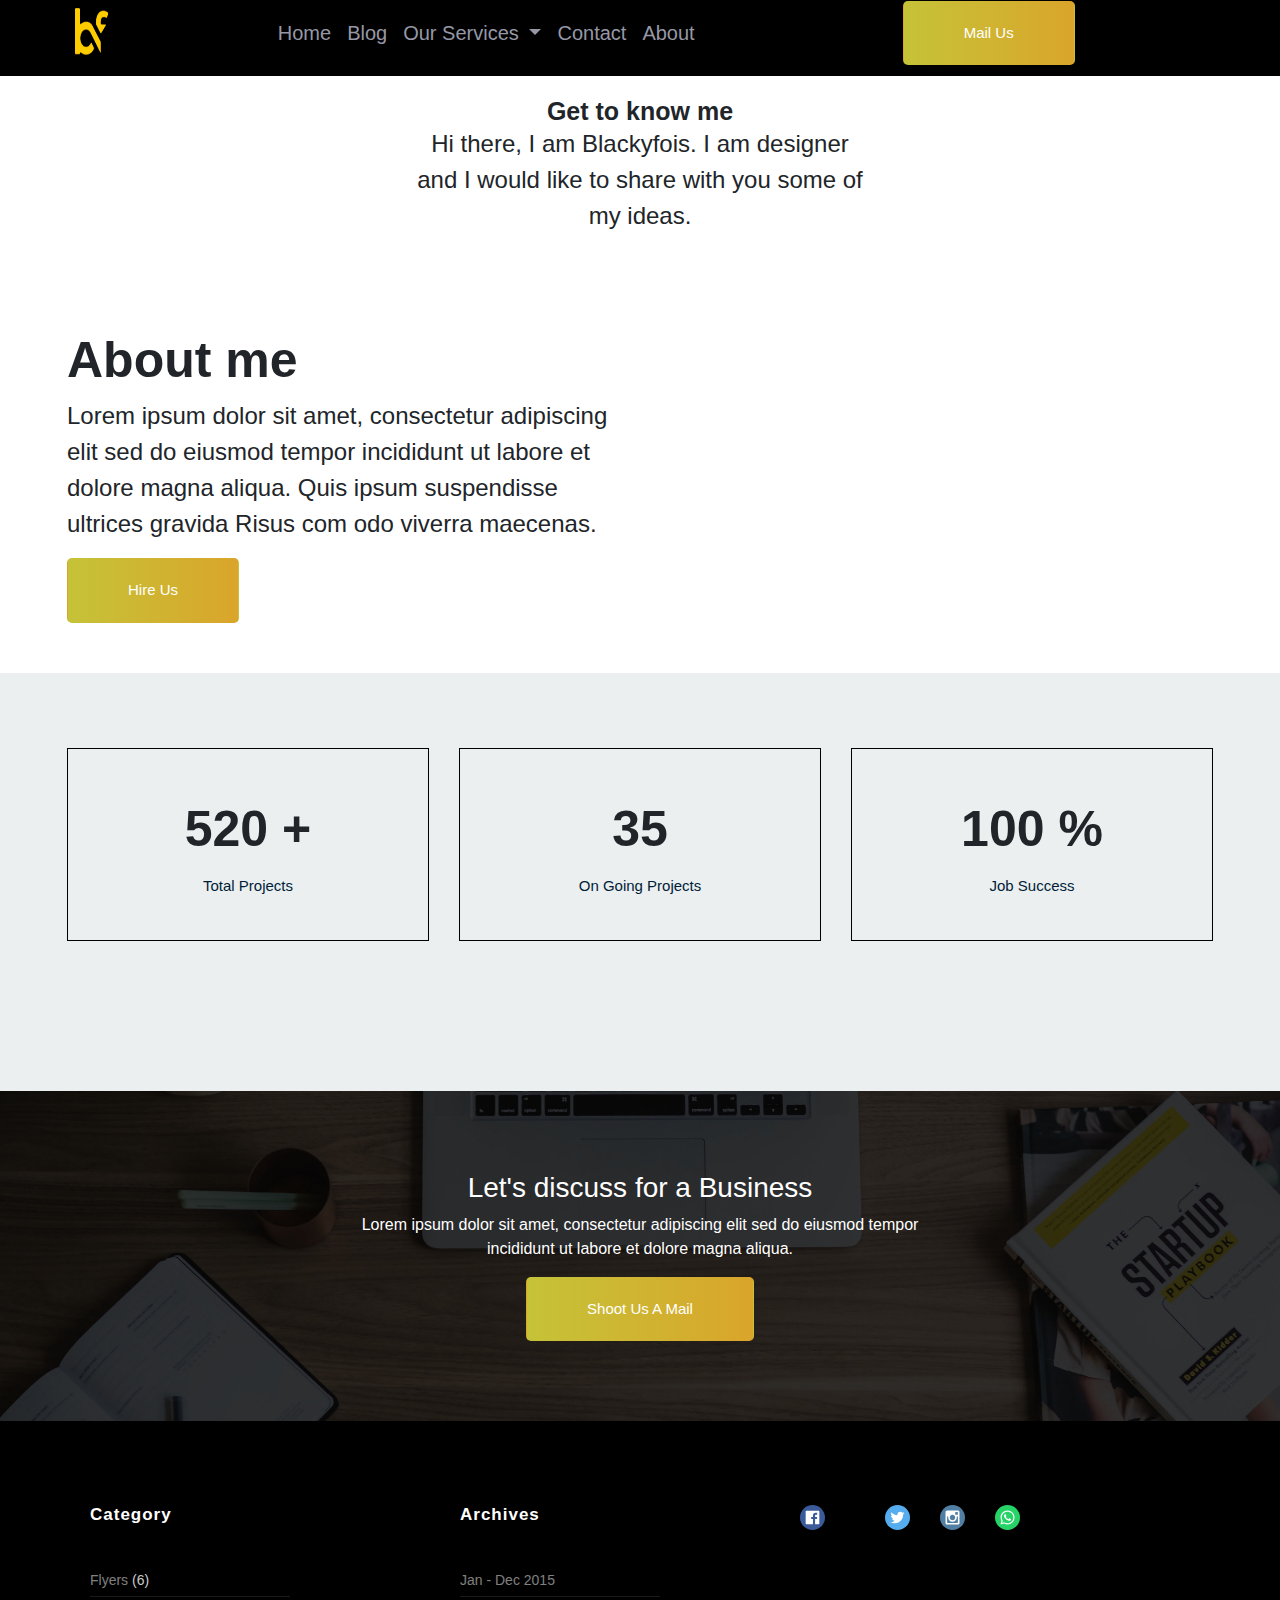
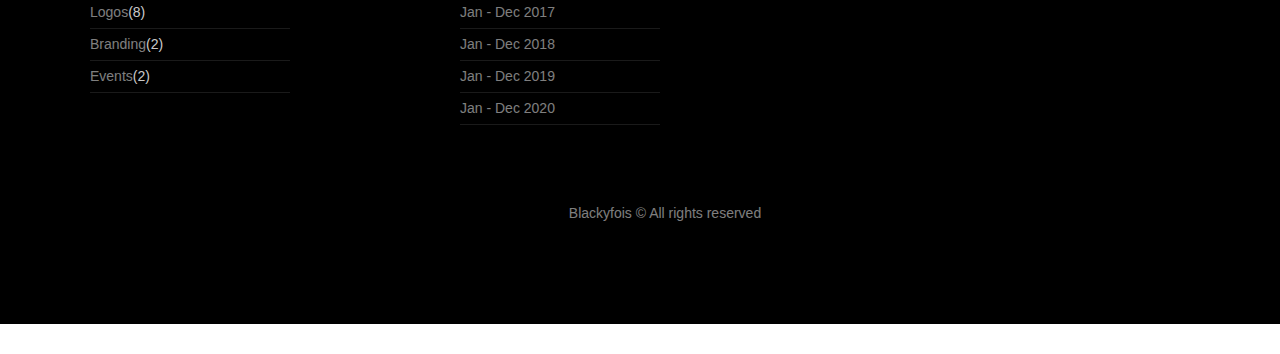
==== commit 298b7b04: "more" ====
--- a/about.html
+++ b/about.html
@@ -17,7 +17,7 @@
     <link rel="stylesheet" type="text/css" href="css/owl.carousel.min.css">
     <link rel="stylesheet" type="text/css" href="css/owl.theme.default.min.css">  
 
-    <title></title>
+    <title>BlackyFois || About</title>
 
 
   </head>
@@ -51,7 +51,8 @@
                                                                 <a class="dropdown-item" href="flyer.html">Flyers</a>
                                                                 <a class="dropdown-item" href="branding.html">Branding</a>
                                                                 <a class="dropdown-item" href="fashion.html">Fashion</a>
-                                                                <a class="dropdown-item" href="#">Events</a>
+                                                                <a class="dropdown-item" href="events.html">Events</a>
+                                                                <a class="dropdown-item" href="certificates.html">Certificate</a>
                                                             </div>
                                                           </li>
                                                     <li class="nav-item">
@@ -62,7 +63,7 @@
                                                     </li>
                                                 </ul>
                                                 <div class="navbar-nav ui--a justify-content-end">
-                                                        <a href="#" class="t-btn ui--a font-publicsansregular">Mail Us</a>
+                                                        <a href="mailto: blackyfois@gmail.com" class="t-btn ui--a font-publicsansregular">Mail Us</a>
                                                 </div>
                                     </div>
                                 </nav>
@@ -214,7 +215,7 @@
                                             <div class="project_text text-center">
                                                 <h3 class="on-white">Let's discuss for a Business</h3>
                                                 <p  class="on-white">Lorem ipsum dolor sit amet, consectetur adipiscing elit sed do eiusmod tempor <br> incididunt ut labore et dolore magna aliqua.</p>
-                                                <a class="t-btn ui--a" href="#">Shoot us a Mail</a>
+                                                <a class="t-btn ui--a" href="mailto: blackyfois@gmail.com">Shoot us a Mail</a>
                                             </div>
                             </div>
                         </div>
@@ -261,11 +262,11 @@
                               <div class="col-md">
                     
                                 <div class="blacky-footer-widget blacck ui---a d-flex mb-4">
-                                        <li class="ui--a"><a href="#" class="ui--a"><img src="images/social/icon-facebook.svg" alt=""></a></li>
-                                        <li><a href="#"><img src="images/social/icon-youtube.svg" alt=""></a></li>
-                                        <li><a href="#"><img src="images/social/icon-twitter.svg" alt=""></a></li>
-                                        <li><a href="#"><img src="images/social/icon-instagram.svg" alt=""></a></li>
-                                        <li><a href="#"><img src="images/social/icon-pinterest.svg" alt=""></a></li>
+                                    <li class="ui--a"><a href="https://www.facebook.com/blackyfois_graphics" class="ui--a"><img src="images/social/Facebook.svg" alt=""></a></li>
+                                    <li><a href="https://www.linkedin.com/in/famewo-israel-45a9ba183"><img src="images/social/Linkedin.svg" alt=""></a></li>
+                                    <li><a href="https://twitter.com/blackyfois?s=09"><img src="images/social/Twitter.svg" alt=""></a></li>
+                                    <li><a href="https://www.instagram.com/invites/contact/?i=qhqys27b8u3o&utm_content=lgvoi9"><img src="images/social/Instagram.svg" alt=""></a></li>
+                                    <li><a href="https://wa.me/qr/T7CYB57G2WQMB1"><img src="images/social/whatsapp.svg" alt=""></a></li>
                                 </div>
                               </div>
                             </div>
--- a/css/style.css
+++ b/css/style.css
@@ -882,48 +882,42 @@
     .navbar-grey{
         background-color: #f4f4f4;
       }
+
       .nav-link{
       color: 	hsl(233, 8%, 62%) !important;
       font-size: 20px !important;
       }
       .nav-list a:hover {
         color: #ccc !important;
-        border-bottom: #ccc solid 1px;
         font-weight: bold;
         cursor: pointer;
       }
       .navbar-nav a{
         text-decoration:none !important;
         margin-left: 0px !important;
+      }
+      .navbar-nav{
+          padding-bottom: 10px !important;
+          justify-content: left !important;
+          margin-left: -40px !important;
       }
       .navbar-brand img{
         width: 50% !important;
         height: 60px !important;
         margin-left: -40px !important;
       }
-      .nav-list{
-        margin-left: 0px !important;
-        justify-content: center !important;
-          text-align: center;
-      }
-      .nav-list a{
-          
-          font-size: 20px !important;
-          margin-top: 8px !important;
-          font-weight: bold;
-
-      }
-      .nav-dropdown{
-        margin-left: 0px !important;
-        padding:  10px 40px;
-        -webkit-transition: 0.3s;
-        -moz-transition: 0.3s;
-        -o-transition: 0.3s;
-        transition: 0.3s ease-out;
-        margin-top: 0px !important;
-        background:transparent !important;
-      }
+   
+    .nav-list{
+        margin-top: 15px !important;
+        /* align-items: center !important;
+        text-align: center; */
+        margin-right: 0px!important;
+        margin-left: -50px !important;
+        font-size: 20px !important;
+    }
     
+    
+
    
    /*Header*/
    .blacky-intro{
@@ -967,19 +961,7 @@
     font-size: 25px !important;
   }
 
-   .new{
-       width: 370px !important;
-       align-items:center !important;
-   }
-   .copyright{
-       margin: auto !important;
-       align-items:center !important;
-   }
- 
-
-.three{
-    background:  #d9d9d9!important;
- }
+
  .bread{
      font-size: 23px !important
  }
@@ -1068,6 +1050,64 @@
     margin-top: 50px !important;
     margin-bottom: -500px !important;
   }
+  .t-btn{
+      display: none !important;
+  }
+  
+.btn-danger {
+
+    background: linear-gradient(to right, hsl(61, 55%, 50%) -10%, hsl(42, 70%, 51%) 100%);
+    color: #fff;
+    display: inline-block;
+    padding: 10px 40px;
+     border-radius: 5px;
+    font-size: 15px;
+    font-weight: 500;
+    border: 1px solid transparent;
+    text-align: center;
+    color: #fff !important;
+    text-transform: capitalize;
+    -webkit-transition: 0.5s;
+    -moz-transition: 0.5s;
+    -o-transition: 0.5s;
+    transition: 0.5s;
+    cursor: pointer;
+  }
+  .btn-danger:hover {
+    border: 1px solid  linear-gradient(to right, hsl(61, 55%, 50%) -10%, hsl(42, 70%, 51%) 100%) !important;
+  color: rgb(255, 255, 255) !important;
+  transition: 1s ease;
+  font-weight: bold;
+    background: transparent;
+  }
+
+  .btn-black {
+
+    background: linear-gradient(to right, hsl(61, 55%, 50%) -10%, hsl(42, 70%, 51%) 100%);
+    color: #ffffff;
+    display: inline-block;
+    padding: 10px 40px;
+     border-radius: 5px;
+    font-size: 15px;
+    font-weight: 500;
+    border: 1px solid transparent;
+    text-align: center;
+    color: #fff !important;
+    text-transform: capitalize;
+    -webkit-transition: 0.5s;
+    -moz-transition: 0.5s;
+    -o-transition: 0.5s;
+    transition: 0.5s;
+    cursor: pointer;
+  }
+  .btn-black:hover {
+    border: 1px solid  linear-gradient(to right, hsl(61, 55%, 50%) -10%, hsl(42, 70%, 51%) 100%) !important;
+  color: rgb(255, 255, 255) !important;
+  transition: 1s ease;
+  font-weight: bold;
+    background: transparent;
+  }
+  
   .about-blacky_text h3{
     font-size: 15px !important;
     font-weight: bold !important;
@@ -1172,7 +1212,15 @@
   margin-bottom: -20px !important;
 }
 
- 
+.main-menu {
+		text-align: right;
+		display: none;
+	}
+ .dropdown-menu{
+     margin-left: 12px !important;
+     font-size: 17px !important;
+     background-color: #fff !important;
+ }
 }
 
 @media screen and (width: 411px){
@@ -1233,6 +1281,24 @@
       .ui---a li a img:hover{
         color: #ccc;
       }
+      /* .nav-dropdown{
+        justify-content: center !important;
+        text-align: center !important;
+        margin-left: -50px;
+        padding:  10px 40px;
+        -webkit-transition: 0.3s;
+        -moz-transition: 0.3s;
+        -o-transition: 0.3s;
+        transition: 0.3s ease-out;
+        margin-top: 10px;
+        background: #cac !important;
+      } */
       
 }
 
+
+
+
+
+
+
--- a/css/custom.css
+++ b/css/custom.css
@@ -4,6 +4,13 @@
   margin-top: -30px !important;
   margin-bottom: -30px !important;
 }
+
+.header {
+  position: relative;
+  background-size: cover;
+  background-repeat: no-repeat;
+  background-position: center center;
+}
 .btn .fe {
   position: relative;
   top: 2px;
@@ -66,18 +73,6 @@
 .hero-section {
 overflow: hidden;
 }
-
-.frm--cstm .form-control:focus{
-  box-shadow: none;
-  outline: none;
-  border: 1px solid #2002c9;
-}
-.frm--cstm .btn{
-  padding: 0.8rem 2.5rem;
-}
-.frm--cstm .btn.side--btn{
-  width:150px;
-}
 /* Nav */
 
 
@@ -101,7 +96,7 @@
 }
 .navbar-nav a{
   text-decoration:none !important;
-  margin-left: 0px !important;
+  margin-left:-20px !important;
 }
 .navbar-brand img{
   width: 90%;
@@ -109,19 +104,20 @@
   margin-left: -10px;
 }
 .nav-list{
-  margin-left: 20px !important;
+ 
+  margin-right: 70px !important;
 }
 .nav-dropdown{
   justify-content: center !important;
   text-align: center !important;
-  margin-left: 320px;
+  margin-left: 400px;
   padding:  10px 40px;
   -webkit-transition: 0.3s;
   -moz-transition: 0.3s;
   -o-transition: 0.3s;
   transition: 0.3s ease-out;
-  margin-top: -50px;
-  background: #000 !important;
+  margin-top: 10px;
+  background: #cac !important;
 }
 
 
@@ -369,33 +365,6 @@
 
 /* buttons */
 
-.site-btn {
-display: inline-block;
-border: none;
-font-size: 14px;
-font-weight: 500;
-min-width: 195px;
-padding: 23px 20px;
-border-radius: 50px;
-text-transform: uppercase;
-background: #fc0254;
-color: #fff;
-line-height: normal;
-cursor: pointer;
-text-align: center;
-}
-
-.site-btn:hover {
-color: #fff;
-}
-
-.site-btn.sb-c2 {
-background: #383b70;
-}
-
-
-
-
 
 
 .icon-round {
@@ -483,24 +452,26 @@
 
 
 .t-btn:hover {
-  border: 1px solid hsl(136, 65%, 51%);
-color: rgb(10, 10, 10) !important;
+  border: 1px solid  linear-gradient(to right, hsl(61, 55%, 50%) -10%, hsl(42, 70%, 51%) 100%);
+color: rgb(255, 255, 255) !important;
 transition: 1s ease;
-  background: transparent;
-}
-.boxed-btn3 {
-
-  background:rgb(9, 17, 161);
+  background: linear-gradient(to right, hsl(61, 70%, 55%) -10%, hsl(42, 85%, 55%) 100%);
+  font-weight: bold;
+}
+
+
+
+
+.btn-danger {
+
+  background: linear-gradient(to right, hsl(61, 55%, 50%) -10%, hsl(42, 70%, 51%) 100%);
   color: #fff;
   display: inline-block;
-  padding: 14px 38px;
-  font-size: 14px;
+  padding: 20px 60px;
+   border-radius: 5px;
+  font-size: 15px;
   font-weight: 500;
-  border: 0;
   border: 1px solid transparent;
-  -webkit-border-radius: 0px;
-  -moz-border-radius: 0px;
-  border-radius: 0px;
   text-align: center;
   color: #fff !important;
   text-transform: capitalize;
@@ -510,27 +481,23 @@
   transition: 0.5s;
   cursor: pointer;
 }
-
-
-.boxed-btn3:hover {
-  border: 1px solid rgb(111, 93, 211);
-  color: rgb(231, 231, 231) !important;
-  background: transparent;
-}
-
-.boxed-btn2 {
-
-  background:rgb(9, 17, 161);
+.btn-danger:hover {
+color: rgb(255, 255, 255) !important;
+transition: 1s ease;
+border: none !important;
+background: linear-gradient(to right, hsl(61, 65%, 54%) -10%, hsl(42, 75%, 52%) 100%) !important;
+}
+
+.btn-black {
+
+  background: linear-gradient(to right, hsl(61, 55%, 50%) -10%, hsl(42, 70%, 51%) 100%);
   color: #fff;
   display: inline-block;
-  padding: 14px 38px;
-  font-size: 14px;
+  padding: 20px 60px;
+   border-radius: 5px;
+  font-size: 15px;
   font-weight: 500;
-  border: 0;
   border: 1px solid transparent;
-  -webkit-border-radius: 0px;
-  -moz-border-radius: 0px;
-  border-radius: 0px;
   text-align: center;
   color: #fff !important;
   text-transform: capitalize;
@@ -540,13 +507,16 @@
   transition: 0.5s;
   cursor: pointer;
 }
-
-
-.boxed-btn2:hover {
-  border: 1px solid rgb(111, 93, 211);
-  color: rgb(0, 0, 0) !important;
-  background: transparent;
-}
+.btn-black:hover {
+  /* border: 1px solid  yellow !important; */
+  color: #fff !important;
+transition: 1s ease;
+-webkit-transition: 0.5s;
+-moz-transition: 0.5s;
+-o-transition: 0.5s;
+background: linear-gradient(to right, hsl(61, 65%, 54%) -10%, hsl(42, 75%, 52%) 100%);
+}
+
 
 
 .navbar-brand{
@@ -616,6 +586,7 @@
         }
         .blacky-footer-widget li a img{
           margin-left: 20px;
+          /* width: 60%; */
         } 
 
 /*counter section*/
@@ -641,7 +612,7 @@
 }
 
 .counter_area .single_counter h3 span {
-  color: rgb(228, 208, 35);;
+  color: 1px solid rgb(22, 37, 170);
   font-size: 50px;
   font-weight: 700;
 }
@@ -659,7 +630,7 @@
 }
 
 .counter_area .single_counter:hover {
-  border: 1px solid rgb(255, 230, 2);
+  border: 1px solid rgb(22, 37, 170);
 }
 
 
@@ -673,6 +644,7 @@
   background-size: cover;
   background-position: center center;
 }
+
 
 .testimonial_area:before {
   position: absolute;
@@ -951,8 +923,6 @@
 }
 
 @media only screen and (min-width: 1200px){
-
-
   /* Nav */
 .navbar-grey{
   background-color: #f4f4f4;
@@ -969,7 +939,7 @@
 }
 .navbar-nav a{
   text-decoration:none !important;
-  margin-left: 0px !important;
+  margin-left:0px !important;
 }
 .navbar-brand img{
   width: 90%;
@@ -977,13 +947,15 @@
   margin-top: -10px !important;
   margin-left: -30px;
 }
+
 .nav-list{
-  margin-left: 140px !important;
+  margin-left: 90px !important;
+  margin-right: 200px !important;
 }
 .nav-dropdown{
   justify-content: center !important;
   text-align: center !important;
-  margin-left: 420px;
+  margin-left: 0px;
   padding:  10px 40px;
   -webkit-transition: 0.3s;
   -moz-transition: 0.3s;
@@ -1009,23 +981,8 @@
   align-items: center !important;
 }
 
-.owl-carousel{
- justify-content: center !important;
- margin-left: 0 !important;
- margin-right: 0px !important;
- align-items: center !important;
-} 
-.card{
-  width:100% !important;
-  height: 500px !important;
-  justify-content: center !important;
-
-  align-items: center !important;
-}
-.card img{
-  width: 100% !important;
-  height: 320px !important;
-}
+
+
 .blacky-footer{
  width: auto!important;
  margin-left: -300px !important;
@@ -1034,6 +991,7 @@
 .blacky-footer-widget{
   margin-left: 140px !important;
 }
+
 .center{
   text-align: center !important;
 }
@@ -1041,12 +999,7 @@
   margin-left: 0px !important;
   margin-right: 0px !important;
 }
-.navbar-brand{
- margin-left: 20px !important;
-}
-.navbar{
-margin-right: -30px !important;
-}
+
 /*intro*/
 .blacky-intro h1{
  font-size: 100px !important;
@@ -1106,9 +1059,29 @@
   margin-top: 5px !important;
   font-size:24px !important;
 }
-
-}
-
+.reserved p{
+justify-content: center !important;
+text-align: center !important;
+margin-left: 350px !important;
+margin-top: 50px !important;
+}
+.blacck{
+  margin-left: 90px !important;
+}
+
+.blacky-footer p {
+  color: rgba(255, 255, 255, 0.5);
+
+}
+}
+@media (width: 1280px) and (width: 1360px){
+  .reserved p{
+    justify-content: center !important;
+    text-align: center !important;
+    margin-left: 300px !important;
+    margin-top: 50px !important;
+    }
+}
 @media screen and (width: 768px) {
 /* Nav */
 
@@ -1117,7 +1090,7 @@
   background-color: #f4f4f4;
 }
 .navbar-head{
-  margin-top: 0px !important;
+  margin-top: 10px !important;
 }
 .nav-link{
 color: 	hsl(233, 8%, 62%) !important;
@@ -1131,20 +1104,20 @@
 }
 .navbar-nav a{
   text-decoration:none !important;
-  margin-left: 0px !important;
+  margin-left:10px !important;
 }
 .navbar-brand img{
   width: 70%;
   height: 70px !important;
-  margin-left: -30px !important;
+  margin-left: -50px !important;
   margin-top: -10px;
 }
 .nav-list{
-  margin-left: -25px !important;
+  margin-left: -50px !important;
 }
 .nav-list a{
   font-size: 15px !important;
-  margin-left: -5px !important;
+  margin-left: 0px !important;
 }
 
 .t-btn {
@@ -1169,7 +1142,7 @@
 
 
 
-.button {
+.p-ntn {
 
   background: linear-gradient(to right, hsl(61, 55%, 50%) -10%, hsl(42, 70%, 51%) 100%);
   color: #fff;
@@ -1212,4 +1185,15 @@
       .counter_area .single_counter h3 span {
         font-size: 35px;
       }
+      .navbar-nav a{
+        text-decoration:none !important;
+        margin-left:40px !important;
+      }
+    }
+    
+@media (width: 1024px){
+  .navbar-nav a{
+    text-decoration:none !important;
+    margin-left:0px !important;
+  }
 }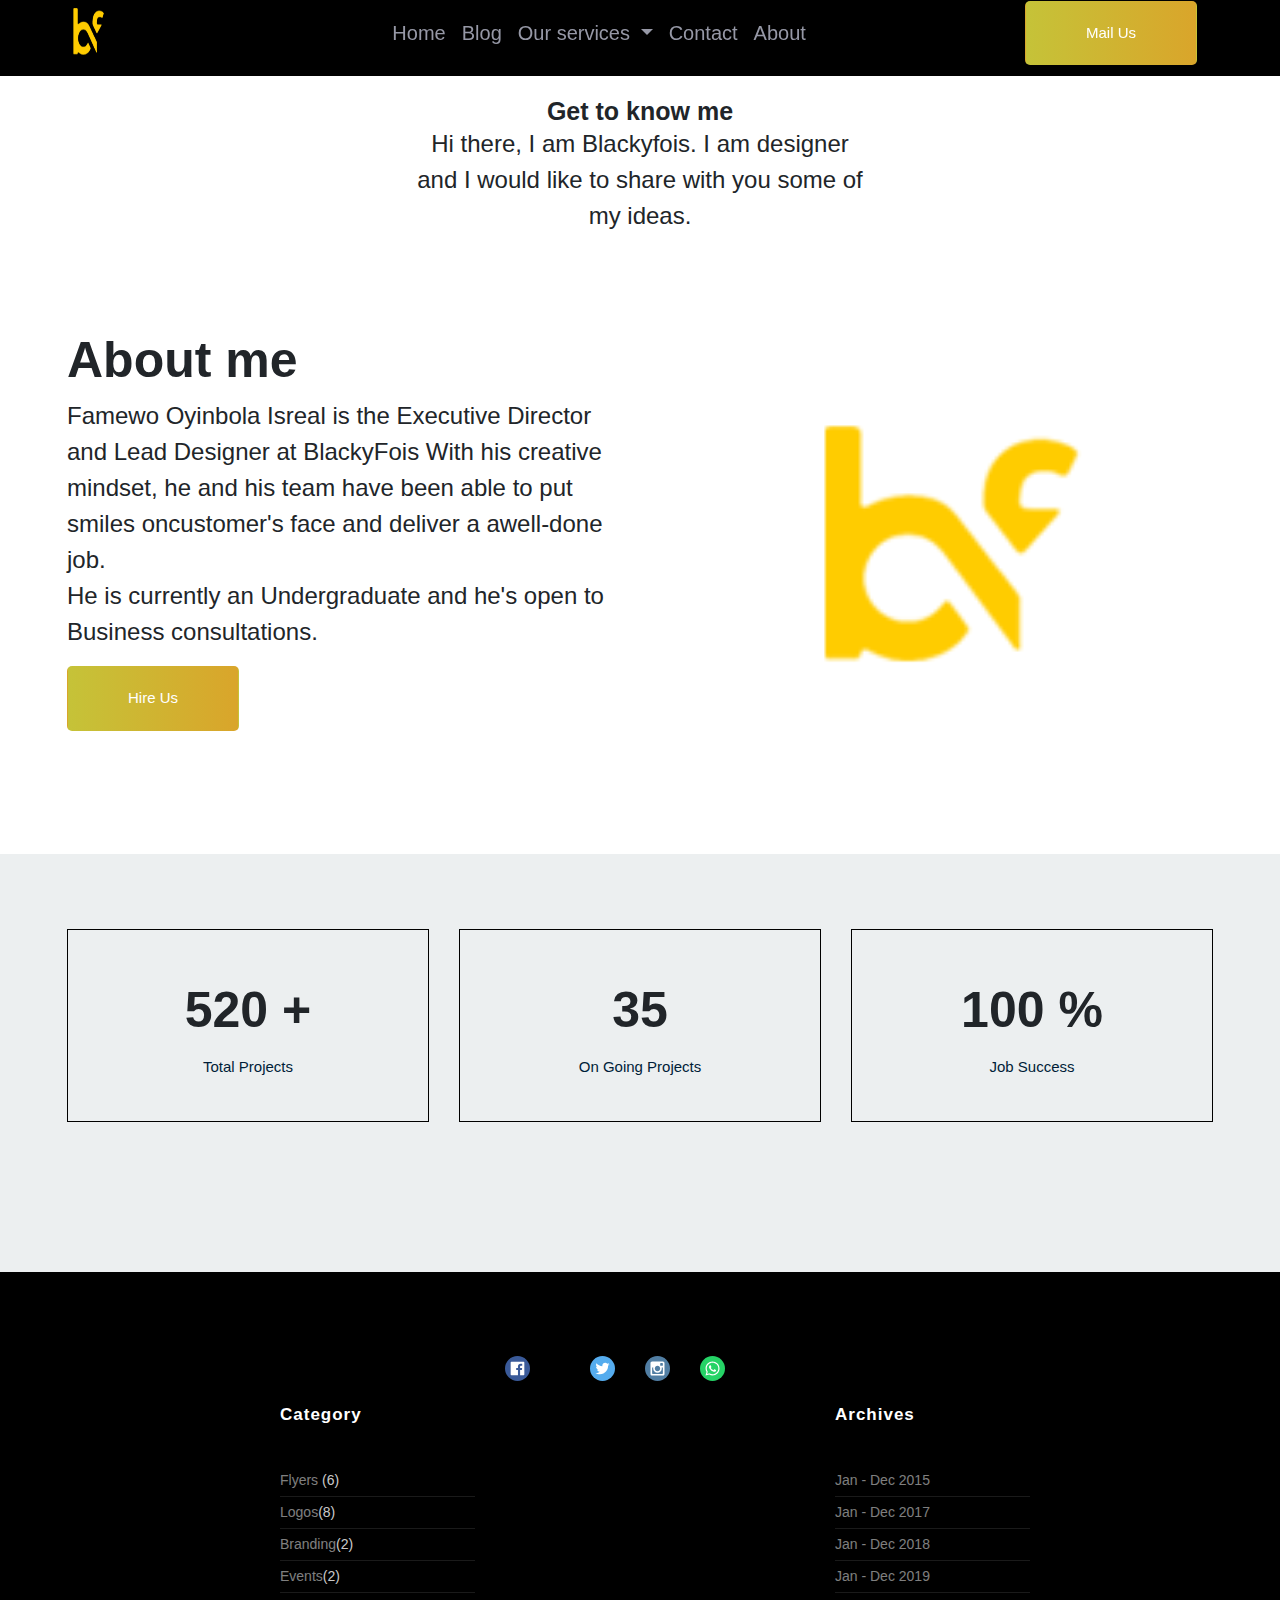
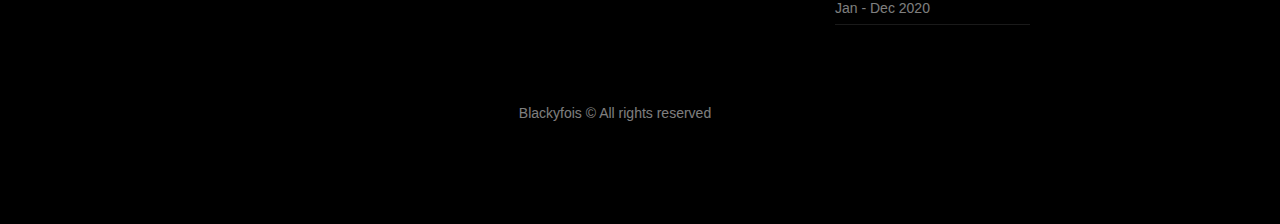
==== commit fc2cd79b: "made chsnges: new files" ====
--- a/about.html
+++ b/about.html
@@ -17,12 +17,32 @@
     <link rel="stylesheet" type="text/css" href="css/owl.carousel.min.css">
     <link rel="stylesheet" type="text/css" href="css/owl.theme.default.min.css">  
 
+
+    
+     <!-- fav - icon  --->
+     <link rel="apple-touch-icon" sizes="57x57" href="images/fav/apple-icon-57x57.png">
+     <link rel="apple-touch-icon" sizes="60x60" href="images/fav/apple-icon-60x60.png">
+     <link rel="apple-touch-icon" sizes="72x72" href="images/fav/apple-icon-72x72.png">
+     <link rel="apple-touch-icon" sizes="76x76" href="images/fav/apple-icon-76x76.png">
+     <link rel="apple-touch-icon" sizes="114x114" href="images/fav/apple-icon-114x114.png">
+     <link rel="apple-touch-icon" sizes="120x120" href="images/fav/apple-icon-120x120.png">
+     <link rel="apple-touch-icon" sizes="144x144" href="images/.fav/apple-icon-144x144.png">
+     <link rel="apple-touch-icon" sizes="152x152" href="images/fAV/apple-icon-152x152.png">
+     <link rel="apple-touch-icon" sizes="180x180" href="images/fav/apple-icon-180x180.png">
+     <link rel="icon" type="image/png" sizes="192x192"  href="images/fav/android-icon-192x192.png">
+     <link rel="icon" type="image/png" sizes="32x32" href="images/fav/favicon-32x32.png">
+     <link rel="icon" type="image/png" sizes="96x96" href="images/fav/favicon-96x96.png">
+     <link rel="icon" type="image/png" sizes="16x16" href="images/fav/favicon-16x16.png">
+
+     <meta name="msapplication-TileColor" content="#ffffff">
+     <meta name="msapplication-TileImage" content="/ms-icon-144x144.png">
+     <meta name="theme-color" content="#ffffff">
     <title>BlackyFois || About</title>
 
 
   </head>
   <body class="">
-                <header class="container-fluid header--1 bg-black">
+                <header class="container-fluid header--1 fixed-top bg-black">
                         <div class="row">
                        <div class="col-12 lg-12 sm-12">
                        <div class="container navbar-head">
@@ -31,41 +51,61 @@
                                     <a href="#" class="navbar-brand">
                                         <img src="images/blacky.png" class="logoB" height="28" alt="CoolBrand">
                                     </a> 
-                                    <button type="button" class="navbar-toggler  third-button  animated-icon3" data-toggle="collapse" data-target="#navbarCollapse">
+                                    <button type="button" class="navbar-toggler ml-1  third-button  animated-icon3" data-toggle="collapse" data-target="#collapsingNavbar2">
                                             <div class="animated-icon3 "><span></span><span></span><span></span></div>
                                         </button>
-                                    <div class="collapse  navbar-collapse" id="navbarCollapse">
-                                            <ul class="navbar-nav  nav-list ">
-                                                    <li class="nav-item active">
-                                                      <a class="nav-link font-publicsansregular" href="Home.html">Home <span class="sr-only">(current)</span></a>
-                                                    </li>
-                                                    <li class="nav-item">
-                                                      <a class="nav-link font-publicsansregular" href="blog.html">Blog</a>
-                                                    </li>
-                                                    <li class="nav-item dropdown">
-                                                            <a class="nav-link dropdown-toggle" href="#" id="navbarDropdownMenuLink" role="button" data-toggle="dropdown" aria-haspopup="true" aria-expanded="false">
-                                                              Our Services
-                                                            </a>
-                                                            <div class="dropdown-menu" aria-labelledby="navbarDropdownMenuLink">
-                                                                <a class="dropdown-item" href="logos.html">Logos</a>
-                                                                <a class="dropdown-item" href="flyer.html">Flyers</a>
-                                                                <a class="dropdown-item" href="branding.html">Branding</a>
-                                                                <a class="dropdown-item" href="fashion.html">Fashion</a>
-                                                                <a class="dropdown-item" href="events.html">Events</a>
-                                                                <a class="dropdown-item" href="certificates.html">Certificate</a>
-                                                            </div>
-                                                          </li>
-                                                    <li class="nav-item">
-                                                            <a class="nav-link font-publicsansregular" href="contact.html">Contact</a>
-                                                    </li>
-                                                    <li class="nav-item">
-                                                            <a class="nav-link font-publicsansregular" href="about.html">About</a>
-                                                    </li>
-                                                </ul>
-                                                <div class="navbar-nav ui--a justify-content-end">
-                                                        <a href="mailto: blackyfois@gmail.com" class="t-btn ui--a font-publicsansregular">Mail Us</a>
-                                                </div>
-                                    </div>
+                                        <!-- <button class="navbar-toggler ml-1" type="button" data-toggle="collapse" data-target="#collapsingNavbar2">
+                                            <span class="navbar-toggler-icon"></span>
+                                        </button> -->
+                                        <div class="navbar-collapse collapse justify-content-between align-items-center w-100" id="collapsingNavbar2">
+                                            <!-- <ul class="navbar-nav mx-auto text-center">
+                                                <li class="nav-item active">
+                                                    <a class="nav-link" href="#">Link <span class="sr-only">Home</span></a>
+                                                </li>
+                                                <li class="nav-item">
+                                                    <a class="nav-link" href="//codeply.com">Codeply</a>
+                                                </li>
+                                                <li class="nav-item">
+                                                    <a class="nav-link" href="#">Link</a>
+                                                </li>
+                                            </ul>
+                                            <ul class="nav navbar-nav flex-row justify-content-center flex-nowrap">
+                                                <li class="nav-item"><a class="nav-link" href=""><i class="fa fa-facebook mr-1"></i></a> </li>
+                                                <li class="nav-item"><a class="nav-link" href=""><i class="fa fa-twitter"></i></a> </li>
+                                            </ul> -->
+                                            <ul class="navbar-nav mx-auto text-center ">
+                                                <li class="nav-item">
+                                                  <a class="nav-link font-publicsansregular" href="Home.html">Home <span class="sr-only">(current)</span></a>
+                                                </li>
+                                                <li class="nav-item">
+                                                  <a class="nav-link font-publicsansregular" href="blog.html">Blog</a>
+                                                </li>
+                                                <li class="nav-item dropdown">
+                                                <div class="dropdown "> 
+                                                    <a class="nav-link dropdown-toggle" href="#" id="navbarDropdownMenuLink" role="button" data-toggle="dropdown" aria-haspopup="true" aria-expanded="false">
+                                                        Our services
+                                                       </a>
+                                                       <div class="dropdown-menu" aria-labelledby="navbarDropdownMenuLink">
+                                                           <a class="dropdown-item" href="logos.html">Logos</a>
+                                                           <a class="dropdown-item" href="flyer.html">Flyers</a>
+                                                           <a class="dropdown-item" href="branding.html">Branding</a>
+                                                           <a class="dropdown-item" href="fashion.html">Fashion</a>
+                                                           <a class="dropdown-item" href="events.html">Events</a>
+                                                           <a class="dropdown-item" href="certificates.html">Certificate</a>
+                                                       </div>
+                                                  </div>
+                                                </li>
+                                                <li class="nav-item">
+                                                        <a class="nav-link font-publicsansregular" href="contact.html">Contact</a>
+                                                </li>
+                                                <li class="nav-item">
+                                                        <a class="nav-link font-publicsansregular" href="about.html">About</a>
+                                                </li>
+                                            </ul>
+                                            <div class="navbar-nav ui--a justify-content-end">
+                                                    <a href="mailto: blackyfois@gmail.com" class="t-btn ui--a font-publicsansregular">Mail Us</a>
+                                            </div>
+                                        </div>
                                 </nav>
                            <!--/.Navbar-->
               
@@ -84,7 +124,7 @@
 
   <!-- blacky_area  -->
   <div class=" about-blacky">
-        <div class="container">
+        <div class="container mrgt6">
             <div class="row">
                 <div class="col-xl-12">
                     <div class="about-blacky_text text-center">
@@ -101,7 +141,7 @@
             <div class="row">
                 <div class="col-xl-12">
                     <div class="area_wrap">
-                        <div class="area_text text-center">
+                        <div class="area_text text-center ">
                             <p>Hi there, I am Blackyfois. I am designer  <br> and I would like to share with you some of <br> 
                                 my ideas.</p>
                         </div>
@@ -115,12 +155,16 @@
     <!-- about_me  -->
     <div class="about_me">
         
-        <div class="container">
+        <div class="container mrgt">
             <div class="row ">
                 <div class="col-xl-6 col-md-6">
                     <div class="about_e_details ii">
                         <h3>About me</h3>
-                        <p>Lorem ipsum dolor sit amet, consectetur adipiscing elit sed do eiusmod tempor incididunt ut labore et dolore magna aliqua. Quis ipsum suspendisse ultrices gravida Risus com odo viverra maecenas.</p>
+                        <p>Famewo Oyinbola Isreal is the Executive Director and Lead Designer at BlackyFois
+                            With his creative mindset, he and his team have been able to put smiles oncustomer's 
+                            face and deliver a awell-done job. <br>
+                            He is currently an Undergraduate and he's open to Business consultations.
+                        </p>
                         <div class="download_cv">
                             <a class="btn-danger" href="#">Hire us</a>
                         </div>
@@ -129,7 +173,7 @@
                 <div class="col-xl-6 col-md-6">
                     <div class="about_img">
                         <div class="my_Pic">
-                                <img src="images/Quik/1.png" alt="">
+                                <img src="images/BLACKY-LOGO.png" alt="">
                         </div>
                     </div>
                 </div>
@@ -207,69 +251,51 @@
   
 
  <!-- Footer  -->
-        <section class="projects">
-            <div class="discuss_projects" style="background-image: url('images/bg-letd.jpg');">
-                    <div class="container-fluid pdt5 pdb5 ">
-                        <div class="row">
-                            <div class="col-xl-12">
-                                            <div class="project_text text-center">
-                                                <h3 class="on-white">Let's discuss for a Business</h3>
-                                                <p  class="on-white">Lorem ipsum dolor sit amet, consectetur adipiscing elit sed do eiusmod tempor <br> incididunt ut labore et dolore magna aliqua.</p>
-                                                <a class="t-btn ui--a" href="mailto: blackyfois@gmail.com">Shoot us a Mail</a>
-                                            </div>
-                            </div>
-                        </div>
-                    </div>
-            </div>
-                <div class= " bg-yellow">
-                    <div class="container-fluid">
-                        <div class="row">
-                            <div class=" col-lg-12 mx-auto">
-                       
-                            </div>
-                        </div>
-                    </div>
-                </div>
-</section>
+                                   
+
                  
                                    <!--footer--> 
                         <footer class="blacky-footer blacky-bg-dark blacky-section">
                           <div class="container px-md-5">
+                            <div class="row ">
+                                <div class="col-md-12 social-icon">
+                    
+                                    <div class="blacky-footer-widget justify-content-center text-center mx-auto ui---a d-flex mb-4">
+                                        <li class="ui--a"><a href="https://www.facebook.com/blackyfois_graphics" class="ui--a"><img src="images/social/Facebook.svg" alt=""></a></li>
+                                        <li><a href="https://www.linkedin.com/in/famewo-israel-45a9ba183"><img src="images/social/Linkedin.svg" alt=""></a></li>
+                                        <li><a href="https://twitter.com/blackyfois?s=09"><img src="images/social/Twitter.svg" alt=""></a></li>
+                                        <li><a href="https://www.instagram.com/invites/contact/?i=qhqys27b8u3o&utm_content=lgvoi9"><img src="images/social/Instagram.svg" alt=""></a></li>
+                                        <li><a href="https://wa.me/qr/T7CYB57G2WQMB1"><img src="images/social/whatsapp.svg" alt=""></a></li>
+                                    </div>
+                                  </div>
+                            </div>
                             <div class="row mb-1">
-                              <div class="col-md">
-                                <div class="blacky-footer-widget mb-4 ml-md-4">
+                              <div class="col-md-6">
+                                <div class="blacky-footer-widget ede mb-4 ml-md-4">
                                   <h2 class="blacky-heading-2">Category</h2>
                                   <ul class="list-unstyled categories">
-                                    <li><a href="#">Flyers <span>(6)</span></a></li>
-                                    <li><a href="#">Logos<span>(8)</span></a></li>
-                                    <li><a href="#">Branding<span>(2)</span></a></li>
-                                    <li><a href="#">Events<span>(2)</span></a></li>                        
+                                    <li><a href="flyer.html">Flyers <span>(6)</span></a></li>
+                                    <li><a href="logos.html">Logos<span>(8)</span></a></li>
+                                    <li><a href="branding.html">Branding<span>(2)</span></a></li>
+                                    <li><a href="events.html">Events<span>(2)</span></a></li>                        
                                   </ul>
                                 </div>
                               </div>
-                              <div class="col-md">
-                                <div class="blacky-footer-widget mb-4">
+                              <div class="col-md-6">
+                                <div class="blacky-footer-widget ede mb-4">
                                  <h2 class="blacky-heading-2">Archives</h2>
                                  <ul class="list-unstyled categories">
-                                     <li><a href="#">Jan - Dec 2015 <span></span></a></li>
-                                     <li><a href="#">Jan - Dec 2017 <span></span></a></li>
-                                   <li><a href="#">Jan - Dec 2018 <span></span></a></li>
-                                   <li><a href="#">Jan - Dec 2019 <span></span></a></li>
-                                   <li><a href="#">Jan - Dec 2020 <span></span></a></li>
+                                     <li><a href="events.html">Jan - Dec 2015 <span></span></a></li>
+                                     <li><a href="business.html">Jan - Dec 2017 <span></span></a></li>
+                                   <li><a href="certificates.html">Jan - Dec 2018 <span></span></a></li>
+                                   <li><a href="logos.html">Jan - Dec 2019 <span></span></a></li>
+                                   <li><a href="flyer.html">Jan - Dec 2020 <span></span></a></li>
                                  </ul>
                                </div>
                              </div>
-                              <div class="col-md">
-                    
-                                <div class="blacky-footer-widget blacck ui---a d-flex mb-4">
-                                    <li class="ui--a"><a href="https://www.facebook.com/blackyfois_graphics" class="ui--a"><img src="images/social/Facebook.svg" alt=""></a></li>
-                                    <li><a href="https://www.linkedin.com/in/famewo-israel-45a9ba183"><img src="images/social/Linkedin.svg" alt=""></a></li>
-                                    <li><a href="https://twitter.com/blackyfois?s=09"><img src="images/social/Twitter.svg" alt=""></a></li>
-                                    <li><a href="https://www.instagram.com/invites/contact/?i=qhqys27b8u3o&utm_content=lgvoi9"><img src="images/social/Instagram.svg" alt=""></a></li>
-                                    <li><a href="https://wa.me/qr/T7CYB57G2WQMB1"><img src="images/social/whatsapp.svg" alt=""></a></li>
-                                </div>
-                              </div>
+                             
                             </div>
+                           
                             <div class="row">
                               <div class="col-md-12 reserved">
                                     <p class="font-publicsanlight  text-center mx-auto">Blackyfois &copy; All rights reserved</p>
@@ -281,27 +307,40 @@
                     </div>
       
 
-
+                    <button onclick="topFunction()" id="myBtn" title="Go to top">Top</button>
     <!-- Optional JavaScript -->
     <!-- jQuery first, then Popper.js, then Bootstrap JS -->
-    <script src="https://code.jquery.com/jquery-3.4.1.slim.min.js" integrity="sha384-J6qa4849blE2+poT4WnyKhv5vZF5SrPo0iEjwBvKU7imGFAV0wwj1yYfoRSJoZ+n" crossorigin="anonymous"></script>
-    <script src="https://cdn.jsdelivr.net/npm/popper.js@1.16.0/dist/umd/popper.min.js" integrity="sha384-Q6E9RHvbIyZFJoft+2mJbHaEWldlvI9IOYy5n3zV9zzTtmI3UksdQRVvoxMfooAo" crossorigin="anonymous"></script>
-    <script src="https://stackpath.bootstrapcdn.com/bootstrap/4.4.1/js/bootstrap.min.js" integrity="sha384-wfSDF2E50Y2D1uUdj0O3uMBJnjuUD4Ih7YwaYd1iqfktj0Uod8GCExl3Og8ifwB6" crossorigin="anonymous"></script>
-  
 
     <script type="text/javascript" lang="javascript" src="js/jquery.js"></script>
+    <script type="text/javascript" lang="javascript" src="js/compressed.js"></script>
+    <script type="text/javascript" lang="javascript" src="js/compressed -2.js"></script>
+    <script type="text/javascript" lang="javascript" src="js/compressed-3.js"></script>
+    <script type="text/javascript" lang="javascript" src="js/compressed-4.js"></script>
+    <script type="text/javascript" lang="javascript" src="js/compressed-5.js"></script>
     <script type="text/javascript" lang="javascript" src="js/jquery-3.2.1.min.js"></script>
     <script type="text/javascript" lang="javascript" src="js/owl.carousel.min.js"></script>
     <script type="text/javascript" lang="javascript" src="js/popper.min.js"></script>
     <script type="text/javascript" lang="javascript" src="js/jquery.validate.min.js"></script>
 
+   <!-- top -bottom -->
    <script>
-       
-
-
-
-
-   </script>
+    // When the user scrolls down 20px from the top of the document, show the button
+    window.onscroll = function() {scrollFunction()};
+    
+    function scrollFunction() {
+        if (document.body.scrollTop > 20 || document.documentElement.scrollTop > 20) {
+            document.getElementById("myBtn").style.display = "block";
+        } else {
+            document.getElementById("myBtn").style.display = "none";
+        }
+    }
+    
+    // When the user clicks on the button, scroll to the top of the document
+    function topFunction() {
+        document.body.scrollTop = 0;
+        document.documentElement.scrollTop = 0;
+    }
+    </script>
     
 
     <script>
--- a/css/style.css
+++ b/css/style.css
@@ -1107,6 +1107,17 @@
   font-weight: bold;
     background: transparent;
   }
+
+  /**/
+  .testimonial_area {
+    padding: 130px 0;
+    background-image: url(../images/bg-newlet.jpg);
+    position: relative;
+    background-repeat: no-repeat;
+    z-index: 0;
+    background-size: cover;
+    background-position: center center;
+  }
   
   .about-blacky_text h3{
     font-size: 15px !important;
@@ -1221,6 +1232,86 @@
      font-size: 17px !important;
      background-color: #fff !important;
  }
+
+ /*news*/
+ .news{
+    text-align:left !important;
+    align-content: left !important;
+    justify-content: left !important;
+    
+}
+.headline{
+    font-size: 20px !important;
+    line-height: 25px !important;
+}
+.news p{
+    font-size: 14px !important;
+    line-height: 25px !important;
+}
+
+
+.news h5{
+    font-size: 10px !important;
+}
+.articles{
+    margin-top: 100px!important;
+}
+.othernews{
+    font-size: 20px !important;
+}
+.date{
+    margin-top: -5px !important;
+    margin-bottom: 10px !important;
+}
+.writer{
+    margin-top: -15px !important;
+}
+.tag{
+    margin-top:10px !important;
+}
+.img-fluid{
+    width: 100% !important;
+    height: 100% !important;
+}
+.img-fluidd{
+    width: 150px !important;
+   height: 100px !important;
+ 
+}
+.blogg{
+    width: 100px !important;
+    height: 100px !important;
+}
+.blt{
+    margin-top: -120px !important;
+    margin-left: 90px !important;
+    font-size: 15px !important;
+}
+    .blp{
+        margin-top: -5px !important;
+        margin-left: 90px !important;
+        text-align: left !important;
+         font-size: 10px !important;
+        
+    }
+    .blpp{
+        margin-top: -20px !important;
+        margin-left: 90px !important;
+        text-align: left !important;
+         font-size:5px !important;
+    }
+    .blt a{
+        color: #000 !important;
+    }
+    .bltt a{
+        color: #fff !important;
+    }
+    .imge{
+        width: 100% !important;
+        height: 200px!important;
+       align-items: center;
+       margin-top: 60px !important;
+    }
 }
 
 @media screen and (width: 411px){
--- a/css/custom.css
+++ b/css/custom.css
@@ -411,7 +411,7 @@
 display: inline-block;
 color: #6a7080;
 font-size: 18px;
-margin-right: 35px;
+margin-right: 10px;
 }
 
 .font-weight{
@@ -532,8 +532,60 @@
 }
 
 
-
-
+/*blog*/
+
+
+/* Blog*/
+.blog-entry {
+	background: #fff;
+	-webkit-box-shadow: 0px 10px 18px -8px rgba(0, 0, 0, 0.1);
+	-moz-box-shadow: 0px 10px 18px -8px rgba(0, 0, 0, 0.1);
+}
+
+.blog{
+	text-decoration: none !important;
+	list-style: none;
+}
+		  .blog a:hover{
+			color: #1ba12d !important;
+		  font-weight: bold !important; }
+
+.blog .text a:hover{
+	color: rgb(53, 50, 50) !important;
+	font-weight: bold !important;
+}
+
+.block-27 ul {
+	padding: 0;
+	margin: 0; }
+	.block-27 ul li {
+	  display: inline-block;
+	  margin-bottom: 4px;
+	  font-weight: 400; }
+	  .block-27 ul li a, .block-27 ul li span {
+		color: gray;
+		text-align: center;
+		display: inline-block;
+		width: 40px;
+		height: 40px;
+		line-height: 40px;
+		border-radius: 50%;
+		border: 1px solid #e6e6e6; }
+	  .block-27 ul li.active a, .block-27 ul li.active span {
+		background: #1ba12d;
+		color: #fff;
+		border: 1px solid transparent; }
+  
+  
+			.block-20 {
+				overflow: hidden;
+				background-size: cover;
+				background-repeat: no-repeat;
+				background-position: center center;
+				height: 250px;
+				width: 100%;
+				position: relative;
+				display: block; }
 
 /*footer*/
 .blacky-footer {
@@ -923,6 +975,13 @@
 }
 
 @media only screen and (min-width: 1200px){
+
+.social-icon{
+  margin-right: 0px;
+  justify-content: center !important;
+  text-align: center !important;
+  margin-left: 50px !important;
+}
   /* Nav */
 .navbar-grey{
   background-color: #f4f4f4;
@@ -991,7 +1050,12 @@
 .blacky-footer-widget{
   margin-left: 140px !important;
 }
-
+.ede{
+  margin-left:330px !important;
+}
+.edee{
+  margin-left:100px !important;
+}
 .center{
   text-align: center !important;
 }
@@ -1062,7 +1126,7 @@
 .reserved p{
 justify-content: center !important;
 text-align: center !important;
-margin-left: 350px !important;
+margin-left: 250px !important;
 margin-top: 50px !important;
 }
 .blacck{
@@ -1074,6 +1138,7 @@
 
 }
 }
+
 @media (width: 1280px) and (width: 1360px){
   .reserved p{
     justify-content: center !important;
@@ -1081,8 +1146,24 @@
     margin-left: 300px !important;
     margin-top: 50px !important;
     }
-}
+  
+  .social-icon{
+    margin-right: 0px;
+    justify-content: center !important;
+    text-align: center !important;
+    margin-left: 100px !important;
+  }
+}
+    
+
 @media screen and (width: 768px) {
+
+.social-icon{
+  margin-right: 0px;
+  justify-content: center !important;
+  text-align: center !important;
+  margin-left: 0px !important;
+}
 /* Nav */
 
 
@@ -1196,4 +1277,76 @@
     text-decoration:none !important;
     margin-left:0px !important;
   }
+}
+
+
+
+/* Dropdown Button */
+.dropbtn {
+ 
+  color: rgb(255, 255, 255) !important;
+  padding: 16px;
+  margin-bottom: -10px;
+  font-size:22px;
+  border: none;
+}
+
+/* The container <div> - needed to position the dropdown content */
+.dropdown {
+  position: relative;
+  display: inline-block;
+  cursor: pointer;
+}
+
+/* Dropdown Content (Hidden by Default) */
+.dropdown-content {
+  cursor: pointer;
+  display: none;
+  position: absolute;
+  background-color: #f1f1f1;
+  min-width: 160px;
+  box-shadow: 0px 8px 16px 0px rgba(0,0,0,0.2);
+  z-index: 1;
+}
+
+/* Links inside the dropdown */
+.dropdown-content a {
+  color: black;
+  padding: 0px 0px;
+  text-decoration: none;
+  display: block;
+}
+
+/* Change color of dropdown links on hover */
+.dropdown-content a:hover {background-color: #ddd; 
+  cursor: pointer;;}
+
+/* Show the dropdown menu on hover */
+.dropdown:hover .dropdown-content {display: block;   cursor: pointer;}
+
+/* Change the background color of the dropdown button when the dropdown content is shown */
+.dropdown:hover .dropbtn {background-color: #3e8e41;   cursor: pointer;}
+
+
+/* top button */
+
+#myBtn {
+  display: none;
+  position: fixed;
+  bottom: 20px;
+  right: 30px;
+  z-index: 99;
+  font-size: 18px;
+  border: none;
+  outline: none;
+  background-color: rgb(176, 170, 170);
+  color: rgb(0, 0, 0);
+  cursor: pointer;
+  padding: 15px;
+  font-weight: bold;
+  border-radius: 100px;
+}
+
+#myBtn:hover {
+  background-color: rgb(33, 31, 31);
 }